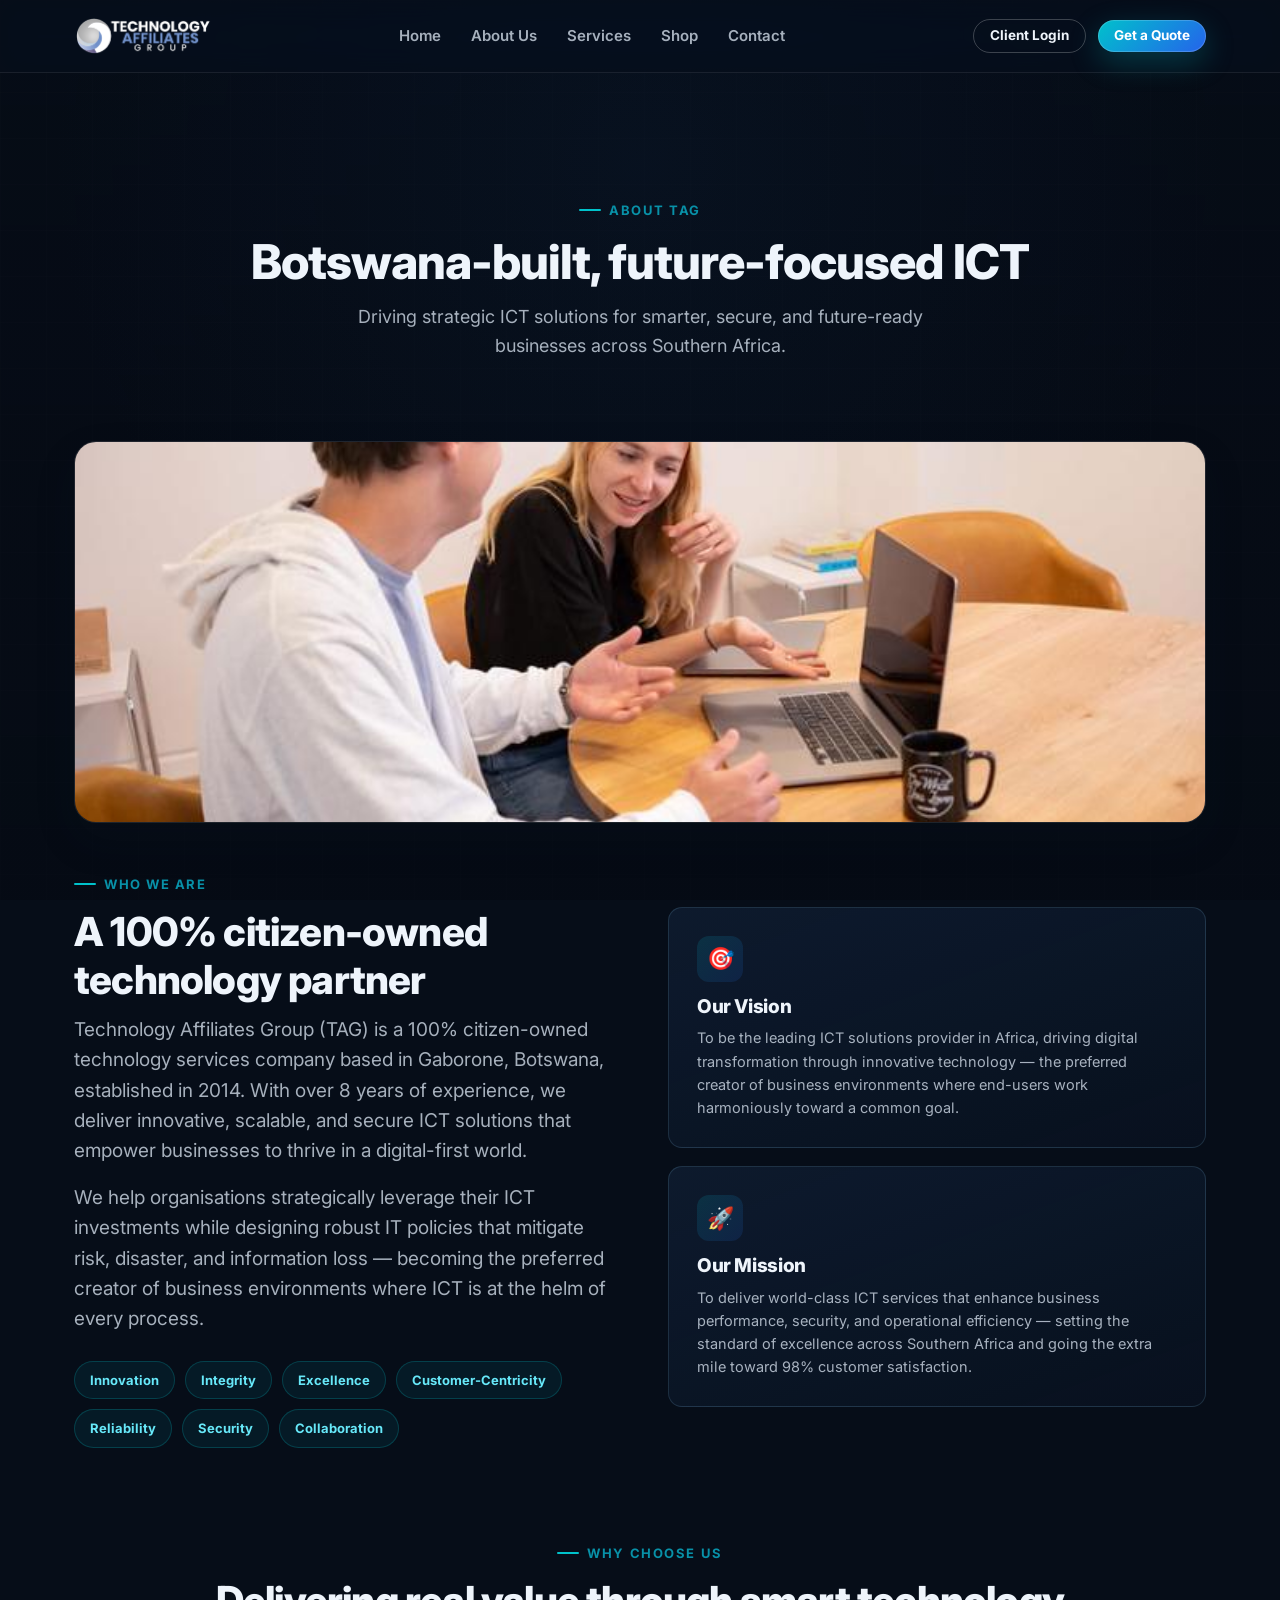
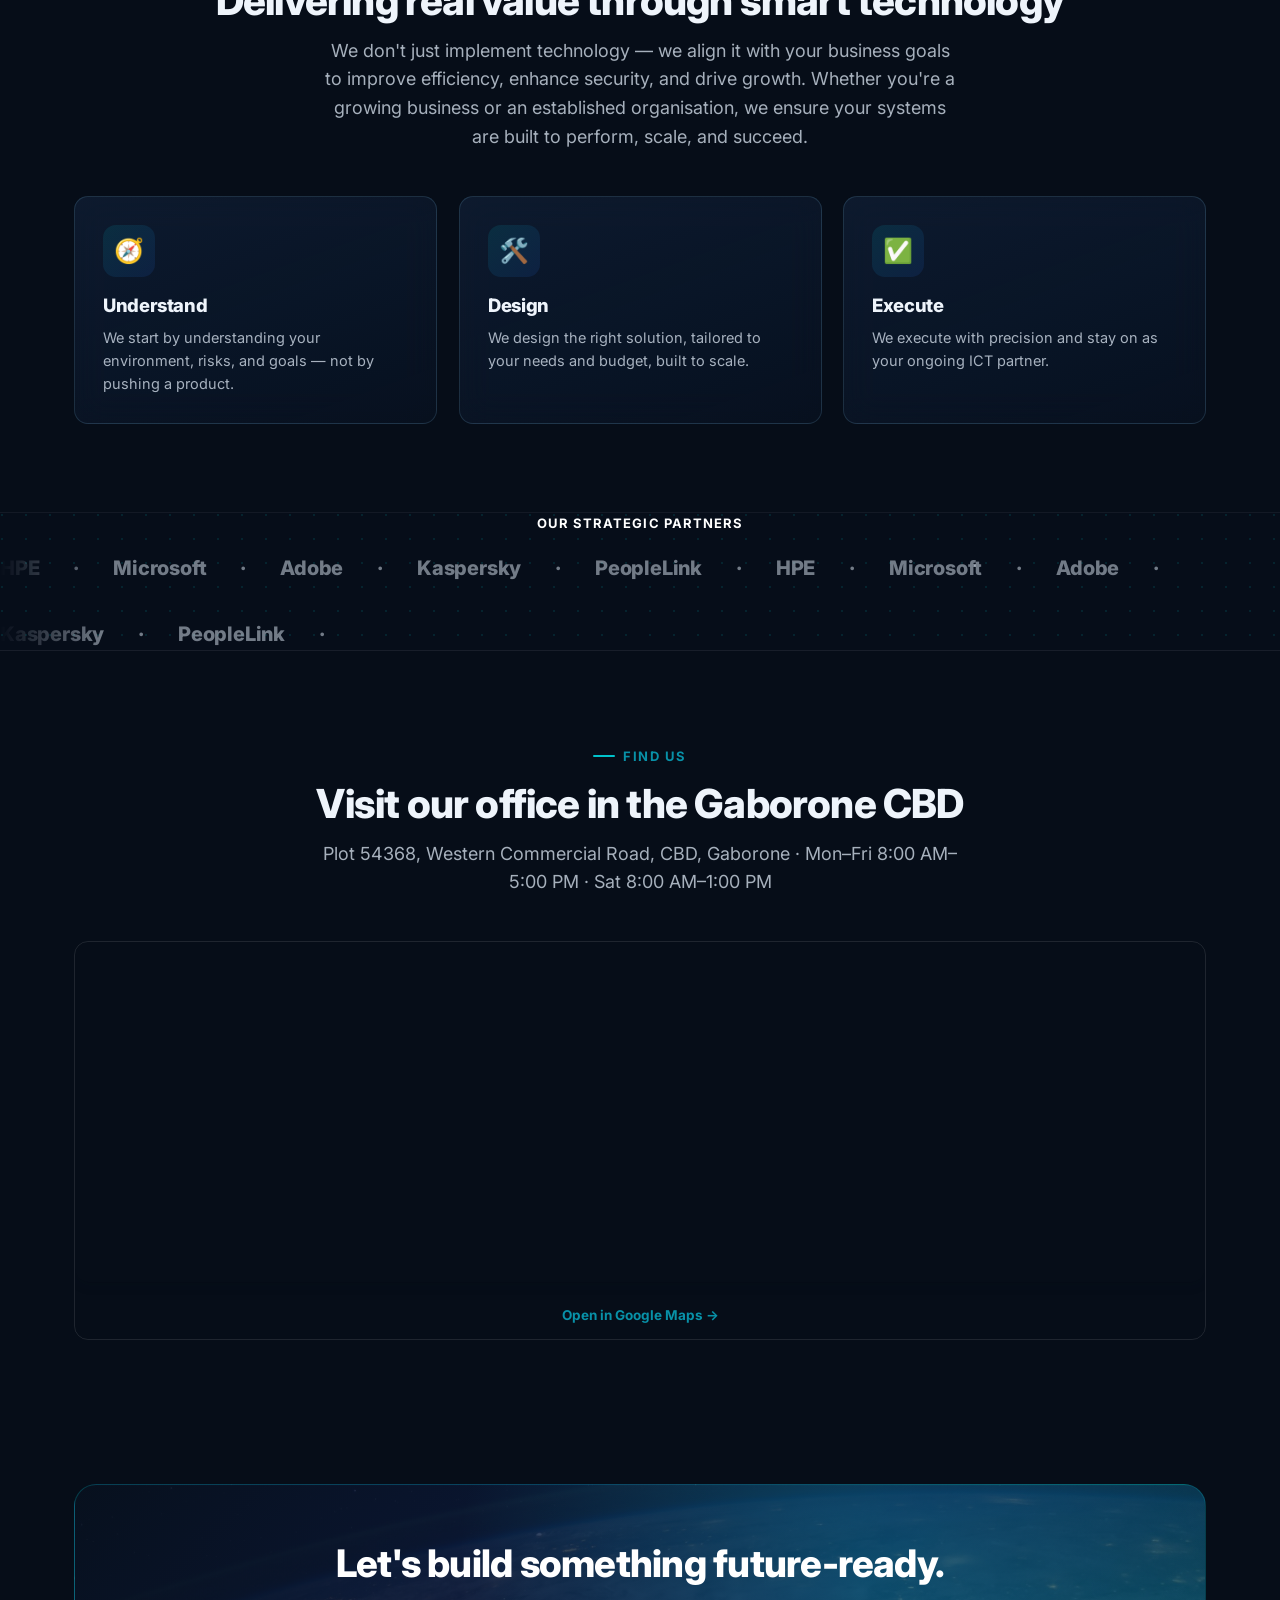
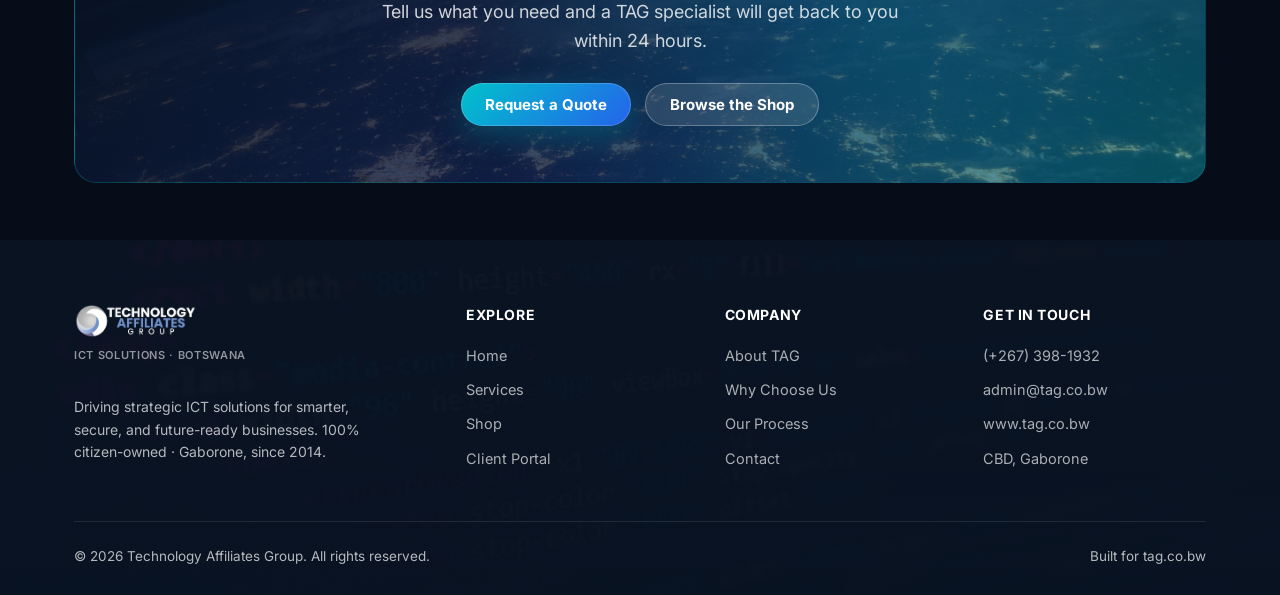
==== about.html @ c2d44479 "Restrict cart to signed-in clients; remove cart from public nav - Remove cart icon from index and ab" ====
<!DOCTYPE html>
<html lang="en">
<head>
  <meta charset="UTF-8" />
  <meta name="viewport" content="width=device-width, initial-scale=1.0" />
  <title>About Us — Technology Affiliates Group (TAG)</title>
  <meta name="description" content="Technology Affiliates Group (TAG) — a 100% citizen-owned ICT solutions company in Gaborone, Botswana, established in 2014. Our vision, mission, and values." />
  <link rel="icon" type="image/png" href="assets/favicon.png" />
  <link rel="preconnect" href="https://fonts.googleapis.com" />
  <link rel="preconnect" href="https://fonts.gstatic.com" crossorigin />
  <link href="https://fonts.googleapis.com/css2?family=Inter:wght@400;500;600;700;800;900&display=swap" rel="stylesheet" />
  <link rel="stylesheet" href="css/styles.css?v=10" />
</head>
<body>

  <div class="bg-loop" aria-hidden="true">
    <div class="bg-loop__slide s1"></div><div class="bg-loop__slide s2"></div>
    <div class="bg-loop__slide s3"></div><div class="bg-loop__slide s4"></div>
    <div class="bg-loop__veil"></div>
  </div>

  <!-- NAV -->
  <header class="nav" id="nav">
    <div class="container nav__inner">
      <a href="index.html" class="brand" aria-label="Technology Affiliates Group — home">
        <img class="brand__logo" src="assets/tag-logo-dark.png" alt="Technology Affiliates Group" />
      </a>
      <nav class="nav__links">
        <a href="index.html">Home</a>
        <a href="about.html">About Us</a>
        <a href="index.html#services">Services</a>
        <a href="shop.html">Shop</a>
        <a href="index.html#contact">Contact</a>
      </nav>
      <div class="nav__actions">
        <a href="login.html" class="btn btn-ghost btn-sm">Client Login</a>
        <a href="index.html#contact" class="btn btn-primary btn-sm">Get a Quote</a>
      </div>
      <button class="nav__toggle" id="navToggle" aria-label="Menu"><span></span><span></span><span></span></button>
    </div>
  </header>

  <!-- PAGE HEAD -->
  <section class="page-head">
    <div class="container" data-reveal>
      <span class="eyebrow" style="justify-content:center">About TAG</span>
      <h1>Botswana-built, future-focused ICT</h1>
      <p>Driving strategic ICT solutions for smarter, secure, and future-ready businesses across Southern Africa.</p>
    </div>
  </section>

  <div class="container">
    <figure class="about-figure" data-reveal><img src="assets/services/about.jpg" alt="The TAG team collaborating" loading="lazy" /></figure>
  </div>

  <!-- ABOUT -->
  <section class="section" style="padding-top:44px">
    <div class="container split">
      <div data-reveal>
        <span class="eyebrow">Who we are</span>
        <h2 class="section-title">A 100% citizen-owned technology partner</h2>
        <p class="about-lead">Technology Affiliates Group (TAG) is a 100% citizen-owned technology services company based in Gaborone, Botswana, established in 2014. With over 8 years of experience, we deliver innovative, scalable, and secure ICT solutions that empower businesses to thrive in a digital-first world.</p>
        <p class="about-lead" style="margin-top:16px">We help organisations strategically leverage their ICT investments while designing robust IT policies that mitigate risk, disaster, and information loss — becoming the preferred creator of business environments where ICT is at the helm of every process.</p>
        <div class="values">
          <span>Innovation</span><span>Integrity</span><span>Excellence</span><span>Customer-Centricity</span><span>Reliability</span><span>Security</span><span>Collaboration</span>
        </div>
      </div>
      <div class="vmv" data-reveal data-reveal-delay="120">
        <div class="card vmv__card" data-tilt>
          <div class="vmv__icon">🎯</div>
          <h3>Our Vision</h3>
          <p>To be the leading ICT solutions provider in Africa, driving digital transformation through innovative technology — the preferred creator of business environments where end-users work harmoniously toward a common goal.</p>
        </div>
        <div class="card vmv__card" data-tilt>
          <div class="vmv__icon">🚀</div>
          <h3>Our Mission</h3>
          <p>To deliver world-class ICT services that enhance business performance, security, and operational efficiency — setting the standard of excellence across Southern Africa and going the extra mile toward 98% customer satisfaction.</p>
        </div>
      </div>
    </div>
  </section>

  <!-- WHY -->
  <section class="section" style="padding-top:0">
    <div class="container center" data-reveal>
      <span class="eyebrow" style="justify-content:center">Why choose us</span>
      <h2 class="section-title">Delivering real value through smart technology</h2>
      <p class="section-lead">We don't just implement technology — we align it with your business goals to improve efficiency, enhance security, and drive growth. Whether you're a growing business or an established organisation, we ensure your systems are built to perform, scale, and succeed.</p>
    </div>
    <div class="container">
      <div class="grid grid--3" style="margin-top:44px">
        <div class="card service-card" data-tilt data-reveal><div class="service-card__icon">🧭</div><h3>Understand</h3><p>We start by understanding your environment, risks, and goals — not by pushing a product.</p></div>
        <div class="card service-card" data-tilt data-reveal data-reveal-delay="90"><div class="service-card__icon">🛠️</div><h3>Design</h3><p>We design the right solution, tailored to your needs and budget, built to scale.</p></div>
        <div class="card service-card" data-tilt data-reveal data-reveal-delay="180"><div class="service-card__icon">✅</div><h3>Execute</h3><p>We execute with precision and stay on as your ongoing ICT partner.</p></div>
      </div>
    </div>
  </section>

  <!-- PARTNERS -->
  <section class="trustbar">
    <div class="container" style="padding-bottom:18px"><p style="text-align:center;color:#fff">Our strategic partners</p></div>
    <div class="marquee">
      <ul class="marquee__track">
        <li>HPE</li><li>·</li><li>Microsoft</li><li>·</li><li>Adobe</li><li>·</li><li>Kaspersky</li><li>·</li><li>PeopleLink</li><li>·</li>
        <li>HPE</li><li>·</li><li>Microsoft</li><li>·</li><li>Adobe</li><li>·</li><li>Kaspersky</li><li>·</li><li>PeopleLink</li><li>·</li>
      </ul>
    </div>
  </section>

  <!-- LOCATION -->
  <section class="section" id="location">
    <div class="container center" data-reveal>
      <span class="eyebrow" style="justify-content:center">Find us</span>
      <h2 class="section-title">Visit our office in the Gaborone CBD</h2>
      <p class="section-lead">Plot 54368, Western Commercial Road, CBD, Gaborone · Mon–Fri 8:00 AM–5:00 PM · Sat 8:00 AM–1:00 PM</p>
    </div>
    <div class="container">
      <div class="map-wrap" data-reveal>
        <iframe class="map-embed" src="https://www.openstreetmap.org/export/embed.html?bbox=25.8996878%2C-24.6523954%2C25.9116878%2C-24.6443954&layer=mapnik&marker=-24.6483954%2C25.9056878" loading="lazy" title="TAG location map"></iframe>
        <div style="padding:12px 16px;text-align:center"><a href="https://maps.app.goo.gl/aerVuK5NGFTVQcWi7" target="_blank" rel="noopener" class="pill-link">Open in Google Maps →</a></div>
      </div>
    </div>
  </section>

  <!-- CTA -->
  <section class="section--tight">
    <div class="container">
      <div class="cta" data-reveal>
        <h2>Let's build something future-ready.</h2>
        <p>Tell us what you need and a TAG specialist will get back to you within 24 hours.</p>
        <div style="display:flex;gap:14px;justify-content:center;flex-wrap:wrap">
          <a href="index.html#contact" class="btn btn-primary">Request a Quote</a>
          <a href="shop.html" class="btn btn-light">Browse the Shop</a>
        </div>
      </div>
    </div>
  </section>

  <!-- FOOTER -->
  <footer class="footer">
    <div class="container">
      <div class="footer__grid">
        <div>
          <div class="brand brand--stack"><img class="brand__logo" src="assets/tag-logo-dark.png" alt="Technology Affiliates Group" /><small>ICT Solutions · Botswana</small></div>
          <p style="margin-top:16px">Driving strategic ICT solutions for smarter, secure, and future-ready businesses. 100% citizen-owned · Gaborone, since 2014.</p>
        </div>
        <div>
          <h5>Explore</h5>
          <a href="index.html">Home</a>
          <a href="index.html#services">Services</a>
          <a href="shop.html">Shop</a>
          <a href="login.html">Client Portal</a>
        </div>
        <div>
          <h5>Company</h5>
          <a href="about.html">About TAG</a>
          <a href="index.html#why">Why Choose Us</a>
          <a href="index.html#process">Our Process</a>
          <a href="index.html#contact">Contact</a>
        </div>
        <div>
          <h5>Get in touch</h5>
          <a href="tel:+2673981932">(+267) 398-1932</a>
          <a href="mailto:admin@tag.co.bw">admin@tag.co.bw</a>
          <a href="https://www.tag.co.bw" target="_blank" rel="noopener">www.tag.co.bw</a>
          <a href="index.html#contact">CBD, Gaborone</a>
        </div>
      </div>
      <div class="footer__bottom">
        <span>© <span id="year"></span> Technology Affiliates Group. All rights reserved.</span>
        <span>Built for tag.co.bw</span>
      </div>
    </div>
  </footer>

  <script src="js/db.js?v=10"></script>
  <script src="js/ui.js?v=10"></script>
  <script src="js/fx.js?v=10"></script>
  <script src="js/main.js?v=10"></script>
</body>
</html>
---- css/styles.css ----
/* ============================================================
   TAG System — Design System
   Technology Affiliates Group · Gaborone, Botswana
   ============================================================ */

/* ---------- Design tokens ---------- */
:root {
  --navy-900: #0a1628;
  --navy-800: #0f2038;
  --navy-700: #16304f;
  --navy-600: #1e3a5f;
  --blue-500: #2563eb;
  --blue-400: #3b82f6;
  --cyan-400: #22d3ee;
  --cyan-300: #67e8f9;
  --accent: #00c2cb;
  --accent-dark: #0891a8;

  --ink: #0f1b2d;
  --slate-700: #334155;
  --slate-500: #64748b;
  --slate-400: #94a3b8;
  --slate-300: #cbd5e1;
  --slate-200: #e2e8f0;
  --slate-100: #f1f5f9;
  --slate-50: #f8fafc;
  --white: #ffffff;

  --green: #16a34a;
  --green-bg: #dcfce7;
  --amber: #d97706;
  --amber-bg: #fef3c7;
  --red: #dc2626;
  --red-bg: #fee2e2;
  --purple: #7c3aed;
  --purple-bg: #ede9fe;

  --grad-hero: linear-gradient(135deg, #0a1628 0%, #16304f 55%, #0e7c8a 130%);
  --grad-accent: linear-gradient(135deg, #00c2cb 0%, #2563eb 100%);

  --shadow-sm: 0 1px 2px rgba(15, 27, 45, 0.06), 0 1px 3px rgba(15, 27, 45, 0.08);
  --shadow-md: 0 4px 12px rgba(15, 27, 45, 0.08), 0 2px 4px rgba(15, 27, 45, 0.05);
  --shadow-lg: 0 18px 40px rgba(15, 27, 45, 0.14);
  --shadow-glow: 0 10px 30px rgba(0, 194, 203, 0.25);

  --radius-sm: 8px;
  --radius: 14px;
  --radius-lg: 22px;

  --maxw: 1180px;
  --font: "Inter", -apple-system, BlinkMacSystemFont, "Segoe UI", Roboto, sans-serif;
}

/* ---------- Reset ---------- */
*, *::before, *::after { box-sizing: border-box; margin: 0; padding: 0; }
html { scroll-behavior: smooth; -webkit-text-size-adjust: 100%; }
body {
  font-family: var(--font);
  color: var(--ink);
  background: var(--white);
  line-height: 1.6;
  -webkit-font-smoothing: antialiased;
}
img { max-width: 100%; display: block; }
a { color: inherit; text-decoration: none; }
button { font-family: inherit; cursor: pointer; }
ul { list-style: none; }

.container { width: 100%; max-width: var(--maxw); margin: 0 auto; padding: 0 24px; }
.section { padding: 88px 0; }
.section--tight { padding: 56px 0; }

/* ---------- Typography ---------- */
h1, h2, h3, h4 { line-height: 1.18; font-weight: 800; letter-spacing: -0.02em; color: var(--ink); }
.eyebrow {
  display: inline-flex; align-items: center; gap: 8px;
  font-size: 13px; font-weight: 700; letter-spacing: 0.12em;
  text-transform: uppercase; color: var(--accent-dark);
}
.eyebrow::before { content: ""; width: 22px; height: 2px; background: var(--accent); border-radius: 2px; }
.section-title { font-size: clamp(28px, 4vw, 40px); margin: 14px 0 12px; }
.section-lead { font-size: 18px; color: var(--slate-500); max-width: 640px; }
.center { text-align: center; }
.center .section-lead { margin-left: auto; margin-right: auto; }

/* ---------- Buttons ---------- */
.btn {
  display: inline-flex; align-items: center; justify-content: center; gap: 9px;
  padding: 13px 24px; border: none; border-radius: 999px;
  font-size: 15px; font-weight: 700; line-height: 1;
  transition: transform .15s ease, box-shadow .15s ease, background .15s ease, color .15s ease;
  white-space: nowrap;
}
.btn:active { transform: translateY(1px); }
.btn-primary { background: var(--grad-accent); color: #fff; box-shadow: var(--shadow-glow); }
.btn-primary:hover { transform: translateY(-2px); box-shadow: 0 14px 34px rgba(0, 194, 203, 0.35); }
.btn-dark { background: var(--navy-800); color: #fff; }
.btn-dark:hover { background: var(--navy-700); transform: translateY(-2px); }
.btn-ghost { background: transparent; color: var(--ink); border: 1.5px solid var(--slate-300); }
.btn-ghost:hover { border-color: var(--accent); color: var(--accent-dark); }
.btn-light { background: rgba(255,255,255,.12); color: #fff; border: 1.5px solid rgba(255,255,255,.28); }
.btn-light:hover { background: rgba(255,255,255,.2); }
.btn-sm { padding: 9px 16px; font-size: 13.5px; }
.btn-block { width: 100%; }
.btn-danger { background: var(--red); color: #fff; }
.btn-danger:hover { background: #b91c1c; }

/* ---------- Badges ---------- */
.badge {
  display: inline-flex; align-items: center; gap: 6px;
  padding: 4px 11px; border-radius: 999px;
  font-size: 12px; font-weight: 700; letter-spacing: .01em;
}
.badge::before { content: ""; width: 7px; height: 7px; border-radius: 50%; background: currentColor; }
.badge--open      { background: var(--slate-100); color: var(--slate-700); }
.badge--in-progress, .badge--reviewing { background: var(--amber-bg); color: var(--amber); }
.badge--resolved, .badge--won, .badge--sent { background: var(--green-bg); color: var(--green); }
.badge--closed, .badge--lost { background: var(--slate-200); color: var(--slate-500); }
.badge--new       { background: #dbeafe; color: var(--blue-500); }
.badge--critical  { background: var(--red-bg); color: var(--red); }
.badge--high      { background: var(--amber-bg); color: var(--amber); }
.badge--medium    { background: #dbeafe; color: var(--blue-500); }
.badge--low       { background: var(--slate-100); color: var(--slate-500); }

/* ============================================================
   MARKETING SITE
   ============================================================ */

/* Top navigation */
.nav {
  position: sticky; top: 0; z-index: 50;
  background: rgba(255, 255, 255, 0.85);
  backdrop-filter: saturate(180%) blur(14px);
  border-bottom: 1px solid var(--slate-200);
}
.nav__inner { display: flex; align-items: center; justify-content: space-between; height: 72px; }
.brand { display: inline-flex; align-items: center; gap: 11px; font-weight: 800; font-size: 19px; letter-spacing: -0.02em; }
.brand__logo { height: 38px; width: auto; max-width: none; flex-shrink: 0; display: block; aspect-ratio: 2219 / 612; }
.brand--stack .brand__logo { height: 34px; }
.brand small { display: block; font-size: 11px; font-weight: 600; color: var(--slate-500); letter-spacing: .02em; }
.brand--stack { flex-direction: column; align-items: flex-start; gap: 9px; }
.brand--stack small { color: rgba(255,255,255,.55); font-size: 11px; letter-spacing: .06em; text-transform: uppercase; }
.nav__links { display: flex; align-items: center; gap: 30px; }
.nav__links a { font-size: 15px; font-weight: 600; color: var(--slate-700); transition: color .15s; }
.nav__links a:hover { color: var(--accent-dark); }
.nav__actions { display: flex; align-items: center; gap: 12px; }
.nav__toggle { display: none; background: none; border: none; padding: 8px; }
.nav__toggle span { display: block; width: 24px; height: 2.5px; background: var(--ink); border-radius: 2px; margin: 5px 0; transition: .2s; }

/* Hero */
.hero { position: relative; background: var(--grad-hero); color: #fff; overflow: hidden; }
.hero::after {
  content: ""; position: absolute; inset: 0;
  background: radial-gradient(circle at 80% 20%, rgba(0, 194, 203, 0.22), transparent 45%),
              radial-gradient(circle at 10% 90%, rgba(37, 99, 235, 0.2), transparent 40%);
  pointer-events: none;
}
.hero__inner { position: relative; z-index: 1; padding: 92px 0 104px; display: grid; grid-template-columns: 1.05fr 0.95fr; gap: 56px; align-items: center; }
.hero .eyebrow { color: var(--cyan-300); }
.hero .eyebrow::before { background: var(--cyan-300); }
.hero h1 { color: #fff; font-size: clamp(36px, 5.2vw, 58px); margin: 18px 0 20px; }
.hero h1 .grad { background: var(--grad-accent); -webkit-background-clip: text; background-clip: text; -webkit-text-fill-color: transparent; }
.hero p { font-size: 19px; color: rgba(255, 255, 255, 0.82); max-width: 540px; }
.hero__cta { display: flex; gap: 14px; margin-top: 32px; flex-wrap: wrap; }
.hero__stats { display: flex; gap: 34px; margin-top: 44px; }
.hero__stats .num { font-size: 30px; font-weight: 800; color: #fff; }
.hero__stats .lbl { font-size: 13.5px; color: rgba(255,255,255,.7); }

/* Hero visual card */
.hero__card {
  background: rgba(255, 255, 255, 0.07);
  border: 1px solid rgba(255, 255, 255, 0.14);
  border-radius: var(--radius-lg); padding: 26px;
  backdrop-filter: blur(8px); box-shadow: var(--shadow-lg);
}
.hero__card h4 { color: #fff; font-size: 15px; margin-bottom: 4px; }
.hero__card .sub { font-size: 13px; color: rgba(255,255,255,.6); margin-bottom: 18px; }
.mini-row {
  display: flex; align-items: center; gap: 13px;
  padding: 13px 15px; border-radius: var(--radius-sm);
  background: rgba(255,255,255,.06); margin-bottom: 11px;
}
.mini-row__icon { width: 38px; height: 38px; border-radius: 10px; background: var(--grad-accent); display: grid; place-items: center; font-size: 18px; flex-shrink: 0; }
.mini-row__txt { flex: 1; }
.mini-row__txt b { color: #fff; font-size: 14px; display: block; }
.mini-row__txt span { color: rgba(255,255,255,.6); font-size: 12.5px; }

/* Trust bar */
.trustbar { background: var(--slate-50); border-bottom: 1px solid var(--slate-200); }
.trustbar__inner { display: flex; align-items: center; justify-content: space-between; padding: 26px 0; gap: 24px; flex-wrap: wrap; }
.trustbar p { font-size: 13px; font-weight: 700; letter-spacing: .08em; text-transform: uppercase; color: var(--slate-400); }
.trustbar ul { display: flex; gap: 34px; flex-wrap: wrap; align-items: center; }
.trustbar li { font-size: 18px; font-weight: 800; color: var(--slate-400); letter-spacing: -.01em; }

/* Service grid */
.grid { display: grid; gap: 22px; }
.grid--3 { grid-template-columns: repeat(3, 1fr); }
.grid--4 { grid-template-columns: repeat(4, 1fr); }
.grid--2 { grid-template-columns: repeat(2, 1fr); }

.card {
  background: #fff; border: 1px solid var(--slate-200); border-radius: var(--radius);
  padding: 28px; transition: transform .18s ease, box-shadow .18s ease, border-color .18s;
}
.service-card:hover { transform: translateY(-5px); box-shadow: var(--shadow-lg); border-color: transparent; }
.service-card__icon {
  width: 52px; height: 52px; border-radius: 13px; display: grid; place-items: center;
  font-size: 24px; margin-bottom: 18px;
  background: linear-gradient(135deg, rgba(0,194,203,.12), rgba(37,99,235,.12)); color: var(--accent-dark);
}
.service-card h3 { font-size: 18.5px; margin-bottom: 9px; }
.service-card p { font-size: 14.5px; color: var(--slate-500); }

/* Process / steps */
.steps { display: grid; grid-template-columns: repeat(3, 1fr); gap: 24px; counter-reset: step; }
.step { position: relative; padding: 32px 26px; border-radius: var(--radius); background: var(--slate-50); border: 1px solid var(--slate-200); }
.step__num {
  counter-increment: step;
  width: 46px; height: 46px; border-radius: 50%; background: var(--grad-accent); color: #fff;
  display: grid; place-items: center; font-weight: 800; font-size: 18px; margin-bottom: 16px;
  box-shadow: var(--shadow-glow);
}
.step__num::before { content: counter(step); }
.step h3 { font-size: 18px; margin-bottom: 8px; }
.step p { font-size: 14.5px; color: var(--slate-500); }

/* Feature split */
.split { display: grid; grid-template-columns: 1fr 1fr; gap: 56px; align-items: center; }
.feature-list { margin-top: 26px; display: grid; gap: 16px; }
.feature-list li { display: flex; gap: 14px; align-items: flex-start; }
.feature-list .tick { width: 26px; height: 26px; border-radius: 50%; background: var(--green-bg); color: var(--green); display: grid; place-items: center; font-size: 14px; flex-shrink: 0; font-weight: 800; }
.feature-list b { display: block; font-size: 15.5px; }
.feature-list span { font-size: 14px; color: var(--slate-500); }
.panel-dark { background: var(--grad-hero); color: #fff; border-radius: var(--radius-lg); padding: 38px; box-shadow: var(--shadow-lg); }
.panel-dark h3 { color: #fff; }

/* CTA strip */
.cta {
  background: var(--grad-hero); border-radius: var(--radius-lg); padding: 56px;
  text-align: center; color: #fff; position: relative; overflow: hidden;
}
.cta::after { content:""; position:absolute; inset:0; background: radial-gradient(circle at 70% 30%, rgba(0,194,203,.25), transparent 50%); }
.cta > * { position: relative; z-index: 1; }
.cta h2 { color: #fff; font-size: clamp(26px, 3.6vw, 38px); }
.cta p { color: rgba(255,255,255,.8); font-size: 18px; margin: 12px auto 28px; max-width: 560px; }

/* Contact */
.contact-grid { display: grid; grid-template-columns: 0.9fr 1.1fr; gap: 44px; }
.contact-info li { display: flex; gap: 15px; margin-bottom: 22px; align-items: flex-start; }
.contact-info .ci-icon { width: 46px; height: 46px; border-radius: 12px; background: var(--slate-100); color: var(--accent-dark); display: grid; place-items: center; font-size: 20px; flex-shrink: 0; }
.contact-info b { display: block; font-size: 15px; }
.contact-info span { color: var(--slate-500); font-size: 14.5px; }

/* Forms */
.form-card { background: #fff; border: 1px solid var(--slate-200); border-radius: var(--radius); padding: 30px; box-shadow: var(--shadow-md); }
.field { margin-bottom: 18px; }
.field label { display: block; font-size: 13.5px; font-weight: 700; margin-bottom: 7px; color: var(--slate-700); }
.field input, .field select, .field textarea {
  width: 100%; padding: 12px 14px; border: 1.5px solid var(--slate-200); border-radius: var(--radius-sm);
  font-size: 15px; font-family: inherit; color: var(--ink); background: var(--white); transition: border-color .15s, box-shadow .15s;
}
.field textarea { min-height: 120px; resize: vertical; }
.field input:focus, .field select:focus, .field textarea:focus {
  outline: none; border-color: var(--accent); box-shadow: 0 0 0 3px rgba(0, 194, 203, 0.15);
}
.field-row { display: grid; grid-template-columns: 1fr 1fr; gap: 16px; }
.field .hint { font-size: 12.5px; color: var(--slate-400); margin-top: 5px; }
.field .err { font-size: 12.5px; color: var(--red); margin-top: 5px; display: none; }
.field.invalid input, .field.invalid select, .field.invalid textarea { border-color: var(--red); }
.field.invalid .err { display: block; }

/* Footer */
.footer { background: var(--navy-900); color: rgba(255,255,255,.7); padding: 64px 0 28px; }
.footer__grid { display: grid; grid-template-columns: 1.6fr 1fr 1fr 1fr; gap: 36px; padding-bottom: 40px; border-bottom: 1px solid rgba(255,255,255,.1); }
.footer h5 { color: #fff; font-size: 14px; letter-spacing: .04em; text-transform: uppercase; margin-bottom: 18px; }
.footer a { font-size: 14.5px; color: rgba(255,255,255,.66); display: block; margin-bottom: 11px; transition: color .15s; }
.footer a:hover { color: var(--cyan-300); }
.footer .brand { color: #fff; margin-bottom: 16px; }
.footer .brand small { color: rgba(255,255,255,.55); }
.footer p { font-size: 14px; max-width: 300px; }
.footer__bottom { display: flex; justify-content: space-between; align-items: center; padding-top: 24px; font-size: 13.5px; flex-wrap: wrap; gap: 12px; }

/* ============================================================
   APP SHELL (portal + admin)
   ============================================================ */
.app { display: grid; grid-template-columns: 264px 1fr; min-height: 100vh; }
.app body, body.app-body { background: var(--slate-50); }

.sidebar { background: var(--navy-900); color: #fff; padding: 26px 20px; display: flex; flex-direction: column; position: sticky; top: 0; height: 100vh; }
.sidebar .brand { color: #fff; margin-bottom: 30px; }
.sidebar .brand small { color: rgba(255,255,255,.5); }
.sidebar__nav { display: flex; flex-direction: column; gap: 5px; flex: 1; }
.sidebar__nav a {
  display: flex; align-items: center; gap: 12px; padding: 11px 14px; border-radius: 10px;
  font-size: 14.5px; font-weight: 600; color: rgba(255,255,255,.7); transition: background .15s, color .15s;
}
.sidebar__nav a .ic { width: 20px; text-align: center; font-size: 16px; }
.sidebar__nav a:hover { background: rgba(255,255,255,.07); color: #fff; }
.sidebar__nav a.active { background: var(--grad-accent); color: #fff; box-shadow: var(--shadow-glow); }
.sidebar__user { border-top: 1px solid rgba(255,255,255,.1); padding-top: 18px; margin-top: 18px; }
.sidebar__user .who { display: flex; align-items: center; gap: 11px; margin-bottom: 14px; }
.avatar { width: 40px; height: 40px; border-radius: 50%; background: var(--grad-accent); display: grid; place-items: center; font-weight: 800; color: #fff; font-size: 15px; flex-shrink: 0; }
.sidebar__user .nm { font-size: 14px; font-weight: 700; color: #fff; }
.sidebar__user .rl { font-size: 12px; color: rgba(255,255,255,.5); text-transform: capitalize; }

.main { padding: 0; min-width: 0; }
.topbar { background: #fff; border-bottom: 1px solid var(--slate-200); padding: 18px 36px; display: flex; align-items: center; justify-content: space-between; position: sticky; top: 0; z-index: 20; }
.topbar h1 { font-size: 22px; }
.topbar .sub { font-size: 13.5px; color: var(--slate-500); margin-top: 2px; }
.content { padding: 32px 36px 56px; }

/* Stat cards */
.stats { display: grid; grid-template-columns: repeat(4, 1fr); gap: 18px; margin-bottom: 28px; }
.stats--3 { grid-template-columns: repeat(3, 1fr); }
.stat { background: #fff; border: 1px solid var(--slate-200); border-radius: var(--radius); padding: 22px; box-shadow: var(--shadow-sm); }
.stat__top { display: flex; align-items: center; justify-content: space-between; margin-bottom: 12px; }
.stat__icon { width: 42px; height: 42px; border-radius: 11px; display: grid; place-items: center; font-size: 19px; }
.stat .num { font-size: 30px; font-weight: 800; letter-spacing: -.02em; }
.stat .lbl { font-size: 13.5px; color: var(--slate-500); font-weight: 600; }
.tone-blue { background: #dbeafe; color: var(--blue-500); }
.tone-cyan { background: rgba(0,194,203,.14); color: var(--accent-dark); }
.tone-green { background: var(--green-bg); color: var(--green); }
.tone-amber { background: var(--amber-bg); color: var(--amber); }
.tone-red { background: var(--red-bg); color: var(--red); }
.tone-purple { background: var(--purple-bg); color: var(--purple); }

/* Panels & tables */
.panel { background: #fff; border: 1px solid var(--slate-200); border-radius: var(--radius); box-shadow: var(--shadow-sm); overflow: hidden; }
.panel__head { padding: 18px 22px; border-bottom: 1px solid var(--slate-200); display: flex; align-items: center; justify-content: space-between; gap: 12px; flex-wrap: wrap; }
.panel__head h3 { font-size: 17px; }
.panel__body { padding: 22px; }
.panel + .panel { margin-top: 24px; }

.table { width: 100%; border-collapse: collapse; }
.table th { text-align: left; font-size: 12px; font-weight: 700; letter-spacing: .05em; text-transform: uppercase; color: var(--slate-400); padding: 13px 22px; border-bottom: 1px solid var(--slate-200); }
.table td { padding: 15px 22px; border-bottom: 1px solid var(--slate-100); font-size: 14.5px; vertical-align: middle; }
.table tr:last-child td { border-bottom: none; }
.table tbody tr { transition: background .12s; }
.table tbody tr:hover { background: var(--slate-50); }
.table .t-title { font-weight: 700; color: var(--ink); }
.table .t-sub { font-size: 13px; color: var(--slate-500); }
.row-link { cursor: pointer; }

.toolbar { display: flex; gap: 10px; align-items: center; flex-wrap: wrap; }
.toolbar input, .toolbar select { padding: 9px 13px; border: 1.5px solid var(--slate-200); border-radius: var(--radius-sm); font-size: 14px; font-family: inherit; }
.toolbar input:focus, .toolbar select:focus { outline: none; border-color: var(--accent); }
.search { min-width: 230px; }

.empty { text-align: center; padding: 54px 20px; color: var(--slate-400); }
.empty .ico { font-size: 40px; margin-bottom: 12px; }
.empty p { font-size: 15px; }

/* Auth pages */
.auth { min-height: 100vh; display: grid; grid-template-columns: 1fr 1fr; }
.auth__brandside { background: var(--grad-hero); color: #fff; padding: 56px; display: flex; flex-direction: column; justify-content: center; position: relative; overflow: hidden; }
.auth__brandside::after { content:""; position:absolute; inset:0; background: radial-gradient(circle at 80% 80%, rgba(0,194,203,.22), transparent 45%); }
.auth__brandside > * { position: relative; z-index: 1; }
.auth__brandside h2 { color: #fff; font-size: 34px; margin: 22px 0 14px; }
.auth__brandside p { color: rgba(255,255,255,.78); font-size: 17px; max-width: 420px; }
.auth__points { margin-top: 34px; display: grid; gap: 16px; }
.auth__points li { display: flex; gap: 12px; align-items: center; font-size: 15px; color: rgba(255,255,255,.85); }
.auth__points .tick { width: 26px; height: 26px; border-radius: 50%; background: rgba(255,255,255,.14); display: grid; place-items: center; flex-shrink: 0; }
.auth__formside { display: flex; align-items: center; justify-content: center; padding: 40px; }
.auth__form { width: 100%; max-width: 400px; }
.auth__form h1 { font-size: 28px; margin-bottom: 6px; }
.auth__form .lead { color: var(--slate-500); margin-bottom: 26px; }
.auth__switch { text-align: center; margin-top: 20px; font-size: 14.5px; color: var(--slate-500); }
.auth__switch a { color: var(--accent-dark); font-weight: 700; }
.demo-creds { background: var(--slate-50); border: 1px dashed var(--slate-300); border-radius: var(--radius-sm); padding: 14px 16px; font-size: 13px; color: var(--slate-500); margin-top: 22px; }
.demo-creds b { color: var(--slate-700); }
.demo-creds code { background: #fff; padding: 1px 6px; border-radius: 5px; border: 1px solid var(--slate-200); font-size: 12.5px; color: var(--ink); }

/* Detail view (ticket thread) */
.detail-grid { display: grid; grid-template-columns: 1fr 320px; gap: 24px; align-items: start; }
.thread { display: flex; flex-direction: column; gap: 16px; }
.msg { padding: 16px 18px; border-radius: var(--radius); border: 1px solid var(--slate-200); background: #fff; }
.msg--client { background: var(--slate-50); }
.msg--admin { background: rgba(0,194,203,.06); border-color: rgba(0,194,203,.25); }
.msg__head { display: flex; align-items: center; gap: 10px; margin-bottom: 8px; }
.msg__head .who { font-weight: 700; font-size: 14px; }
.msg__head .when { font-size: 12.5px; color: var(--slate-400); margin-left: auto; }
.msg p { font-size: 14.5px; color: var(--slate-700); white-space: pre-wrap; }
.meta-list li { display: flex; justify-content: space-between; padding: 11px 0; border-bottom: 1px solid var(--slate-100); font-size: 14px; }
.meta-list li:last-child { border: none; }
.meta-list .k { color: var(--slate-500); }
.meta-list .v { font-weight: 700; text-align: right; }

/* Toast */
.toast-wrap { position: fixed; bottom: 24px; right: 24px; z-index: 1000; display: flex; flex-direction: column; gap: 10px; }
.toast {
  background: var(--navy-900); color: #fff; padding: 14px 18px; border-radius: var(--radius-sm);
  box-shadow: var(--shadow-lg); font-size: 14.5px; font-weight: 600; display: flex; align-items: center; gap: 10px;
  animation: toastIn .25s ease; max-width: 340px;
}
.toast--success { background: #064e3b; }
.toast--error { background: #7f1d1d; }
.toast .ic { font-size: 17px; }
@keyframes toastIn { from { transform: translateY(14px); opacity: 0; } to { transform: translateY(0); opacity: 1; } }

/* Modal */
.modal-overlay { position: fixed; inset: 0; background: rgba(10,22,40,.55); backdrop-filter: blur(3px); z-index: 200; display: none; align-items: center; justify-content: center; padding: 24px; }
.modal-overlay.open { display: flex; }
.modal { background: #fff; border-radius: var(--radius-lg); width: 100%; max-width: 560px; max-height: 90vh; overflow-y: auto; box-shadow: var(--shadow-lg); animation: toastIn .2s ease; }
.modal__head { padding: 22px 26px; border-bottom: 1px solid var(--slate-200); display: flex; align-items: center; justify-content: space-between; }
.modal__head h3 { font-size: 19px; }
.modal__close { background: none; border: none; font-size: 24px; color: var(--slate-400); line-height: 1; }
.modal__close:hover { color: var(--ink); }
.modal__body { padding: 26px; }

.pill-link { font-size: 13.5px; font-weight: 700; color: var(--accent-dark); }
.flex { display: flex; }
.flex-between { display: flex; align-items: center; justify-content: space-between; }
.gap-10 { gap: 10px; } .gap-16 { gap: 16px; }
.mt-0 { margin-top: 0; } .mb-0 { margin-bottom: 0; }
.text-muted { color: var(--slate-500); }
.back-link { display: inline-flex; align-items: center; gap: 7px; font-size: 14px; font-weight: 600; color: var(--slate-500); margin-bottom: 16px; }
.back-link:hover { color: var(--accent-dark); }

/* ---------- Responsive ---------- */
@media (max-width: 980px) {
  .hero__inner, .split, .contact-grid { grid-template-columns: 1fr; gap: 40px; }
  .grid--4 { grid-template-columns: repeat(2, 1fr); }
  .grid--3, .steps { grid-template-columns: 1fr; }
  .stats, .stats--3 { grid-template-columns: repeat(2, 1fr); }
  .footer__grid { grid-template-columns: 1fr 1fr; }
  .detail-grid { grid-template-columns: 1fr; }
  .auth { grid-template-columns: 1fr; }
  .auth__brandside { display: none; }
  .app { grid-template-columns: 1fr; }
  .sidebar { position: fixed; top: 0; left: 0; width: 264px; z-index: 100; transform: translateX(-100%); transition: transform .25s ease; }
  .sidebar.open { transform: translateX(0); }
  .nav__links { display: none; }
  .nav__toggle { display: block; }
  .nav.open .nav__links { display: flex; position: absolute; top: 72px; left: 0; right: 0; flex-direction: column; background: #fff; padding: 20px 24px; gap: 16px; border-bottom: 1px solid var(--slate-200); box-shadow: var(--shadow-md); }
}
@media (max-width: 560px) {
  .grid--4, .grid--2, .stats, .stats--3, .field-row { grid-template-columns: 1fr; }
  .footer__grid { grid-template-columns: 1fr; }
  .section { padding: 60px 0; }
  .hero__stats { gap: 22px; }
  .cta, .panel-dark { padding: 32px 22px; }
  .content, .topbar { padding-left: 18px; padding-right: 18px; }
}

/* ============================================================
   TECH THEME LAYER  ·  photographic backgrounds, glassmorphism,
   circuit-grid textures, neon glow, animated aurora.
   Appended so it layers on top of the base design system.
   ============================================================ */

:root {
  /* reusable circuit-grid textures (SVG data-URIs) */
  --grid-dark: url("data:image/svg+xml,%3Csvg xmlns='http://www.w3.org/2000/svg' width='46' height='46'%3E%3Cpath d='M46 0H0v46' fill='none' stroke='%23ffffff' stroke-opacity='0.05' stroke-width='1'/%3E%3C/svg%3E");
  --grid-light: url("data:image/svg+xml,%3Csvg xmlns='http://www.w3.org/2000/svg' width='46' height='46'%3E%3Cpath d='M46 0H0v46' fill='none' stroke='%230a1628' stroke-opacity='0.05' stroke-width='1'/%3E%3C/svg%3E");
  --dots-cyan: url("data:image/svg+xml,%3Csvg xmlns='http://www.w3.org/2000/svg' width='24' height='24'%3E%3Ccircle cx='2' cy='2' r='1' fill='%2300c2cb' fill-opacity='0.16'/%3E%3C/svg%3E");
}

/* ---------- HERO: circuit-board photo + deep overlay + aurora ---------- */
.hero {
  background:
    linear-gradient(115deg, rgba(8,18,33,0.95) 0%, rgba(15,32,79,0.84) 48%, rgba(8,120,138,0.55) 100%),
    var(--grid-dark),
    url("../assets/hero-circuit.jpg");
  background-size: cover, 46px 46px, cover;
  background-position: center, top left, center;
  background-repeat: no-repeat, repeat, no-repeat;
}
/* animated aurora glow that drifts behind the hero content */
.hero::before {
  content: ""; position: absolute; inset: -20%; z-index: 0; pointer-events: none;
  background:
    radial-gradient(38% 50% at 22% 30%, rgba(0,194,203,0.30), transparent 60%),
    radial-gradient(34% 46% at 82% 72%, rgba(37,99,235,0.28), transparent 60%);
  filter: blur(8px);
  animation: aurora 16s ease-in-out infinite alternate;
}
@keyframes aurora {
  0%   { transform: translate3d(-3%, -2%, 0) scale(1); }
  50%  { transform: translate3d(4%, 3%, 0) scale(1.08); }
  100% { transform: translate3d(-2%, 4%, 0) scale(1.04); }
}
@media (prefers-reduced-motion: reduce) { .hero::before { animation: none; } }

/* Glassmorphism upgrade for the hero dashboard card */
.hero__card {
  background: linear-gradient(160deg, rgba(255,255,255,0.14), rgba(255,255,255,0.05));
  border: 1px solid rgba(255,255,255,0.22);
  backdrop-filter: blur(16px) saturate(150%);
  box-shadow: 0 24px 60px rgba(0,0,0,0.35), inset 0 1px 0 rgba(255,255,255,0.18);
}
.hero__card .mini-row {
  background: rgba(255,255,255,0.08);
  border: 1px solid rgba(255,255,255,0.08);
  transition: transform .2s ease, background .2s ease;
}
.hero__card .mini-row:hover { transform: translateX(4px); background: rgba(255,255,255,0.13); }
.mini-row__icon { box-shadow: 0 6px 18px rgba(0,194,203,0.4); }

/* ---------- Trust bar: faint dotted tech texture ---------- */
.trustbar { background-color: var(--slate-50); background-image: var(--dots-cyan); }
.trustbar li { transition: color .2s ease, transform .2s ease; }
.trustbar li:hover { color: var(--accent-dark); transform: translateY(-2px); }

/* ---------- Light sections get a subtle circuit grid ---------- */
#why, #contact { background-image: var(--grid-light); background-color: var(--slate-50); }

/* ---------- Service cards: glass sheen + neon top edge on hover ---------- */
.service-card { position: relative; overflow: hidden; background: rgba(255,255,255,0.9); backdrop-filter: blur(4px); }
.service-card::before {
  content: ""; position: absolute; top: 0; left: 0; right: 0; height: 3px;
  background: var(--grad-accent); transform: scaleX(0); transform-origin: left; transition: transform .3s ease;
}
.service-card:hover::before { transform: scaleX(1); }
.service-card:hover .service-card__icon {
  background: var(--grad-accent); color: #fff; box-shadow: 0 10px 26px rgba(0,194,203,0.45); transform: translateY(-2px);
}
.service-card__icon { transition: all .25s ease; }

/* ---------- Why-TAG dark panel: glowing circuit traces photo ---------- */
.panel-dark {
  background:
    linear-gradient(150deg, rgba(8,18,33,0.92) 0%, rgba(22,48,79,0.86) 100%),
    url("../assets/abstract-tech.jpg");
  background-size: cover; background-position: center;
  border: 1px solid rgba(0,194,203,0.22);
}

/* ---------- Process steps: glassy with neon number glow ---------- */
.step { background: linear-gradient(160deg, #fff, var(--slate-50)); transition: transform .2s ease, box-shadow .2s ease, border-color .2s; }
.step:hover { transform: translateY(-5px); box-shadow: var(--shadow-lg); border-color: rgba(0,194,203,0.35); }
.step__num { box-shadow: 0 8px 22px rgba(0,194,203,0.5); }

/* ---------- CTA strip: earth-at-night photo ---------- */
.cta {
  background:
    linear-gradient(135deg, rgba(8,18,33,0.90) 0%, rgba(15,32,79,0.80) 60%, rgba(8,120,138,0.6) 100%),
    url("../assets/network-blue.jpg");
  background-size: cover; background-position: center;
  border: 1px solid rgba(0,194,203,0.25);
}

/* ---------- Contact form: glass card ---------- */
.form-card {
  background: rgba(255,255,255,0.86);
  backdrop-filter: blur(8px);
  border: 1px solid rgba(255,255,255,0.7);
  box-shadow: 0 18px 50px rgba(15,27,45,0.12);
}
.contact-info .ci-icon { transition: all .2s ease; }
.contact-info li:hover .ci-icon { background: var(--grad-accent); color: #fff; box-shadow: var(--shadow-glow); }

/* ---------- Footer: code-on-screen photo, very dim ---------- */
.footer {
  position: relative;
  background:
    linear-gradient(180deg, rgba(8,18,33,0.96) 0%, rgba(8,18,33,0.99) 100%),
    url("../assets/code-dark.jpg");
  background-size: cover; background-position: center;
}

/* Primary buttons: stronger neon presence */
.btn-primary { position: relative; }
.btn-primary::after {
  content: ""; position: absolute; inset: 0; border-radius: inherit;
  box-shadow: 0 0 0 1px rgba(255,255,255,0.18) inset; pointer-events: none;
}

/* ============================================================
   APP SHELL THEME (portal + admin)
   ============================================================ */
body.app-body { background-color: var(--slate-50); background-image: var(--grid-light); }

/* Sidebar: dark server-room texture under the navy */
.sidebar {
  background:
    linear-gradient(185deg, rgba(8,18,33,0.93) 0%, rgba(8,18,33,0.99) 60%),
    var(--grid-dark),
    url("../assets/datacenter.jpg");
  background-size: cover, 46px 46px, cover;
  background-position: top center, top left, top center;
  background-repeat: no-repeat, repeat, no-repeat;
  border-right: 1px solid rgba(0,194,203,0.18);
}
.sidebar__nav a.active { box-shadow: 0 8px 24px rgba(0,194,203,0.45); }

/* Topbar: frosted glass */
.topbar {
  background: rgba(255,255,255,0.82);
  backdrop-filter: saturate(180%) blur(14px);
}

/* Stat cards: glass + animated top accent + lift */
.stat {
  position: relative; overflow: hidden;
  background: linear-gradient(160deg, rgba(255,255,255,0.96), rgba(255,255,255,0.86));
  backdrop-filter: blur(6px);
  transition: transform .2s ease, box-shadow .2s ease, border-color .2s ease;
}
.stat::before {
  content: ""; position: absolute; top: 0; left: 0; right: 0; height: 3px;
  background: var(--grad-accent); opacity: 0; transition: opacity .25s ease;
}
.stat:hover { transform: translateY(-4px); box-shadow: var(--shadow-lg); border-color: rgba(0,194,203,0.35); }
.stat:hover::before { opacity: 1; }
.stat:hover .stat__icon { transform: scale(1.06); }
.stat__icon { transition: transform .2s ease; }

/* Panels: subtle elevation + cyan hairline on hover */
.panel { transition: box-shadow .2s ease, border-color .2s ease; }
.panel:hover { box-shadow: var(--shadow-md); }
.table tbody tr.row-link:hover { background: rgba(0,194,203,0.06); }

/* Auth brand side: glowing server-room photo */
.auth__brandside {
  background:
    linear-gradient(160deg, rgba(8,18,33,0.93) 0%, rgba(15,32,79,0.86) 55%, rgba(8,120,138,0.6) 100%),
    var(--grid-dark),
    url("../assets/datacenter.jpg");
  background-size: cover, 46px 46px, cover;
  background-position: center, top left, center;
  background-repeat: no-repeat, repeat, no-repeat;
}
.auth__points li { transition: transform .2s ease; }
.auth__points li:hover { transform: translateX(5px); }
.auth__points .tick { box-shadow: 0 4px 14px rgba(0,194,203,0.35); }

/* Modal: glass */
.modal { background: rgba(255,255,255,0.97); backdrop-filter: blur(10px); border: 1px solid rgba(255,255,255,0.6); }


/* Focus glow on inputs */
.field input:focus, .field select:focus, .field textarea:focus,
.toolbar input:focus, .toolbar select:focus { box-shadow: 0 0 0 3px rgba(0,194,203,0.18); }

/* ============================================================
   IMMERSIVE DARK  ·  no white anywhere — every surface is dark
   glass floating over fixed tech imagery, with light text.
   ============================================================ */

:root {
  --ink-on-dark: #eef4fb;
  --soft-on-dark: rgba(223, 233, 245, 0.74);
  --faint-on-dark: rgba(223, 233, 245, 0.52);
  --glass: linear-gradient(160deg, rgba(17, 32, 54, 0.72), rgba(9, 18, 33, 0.66));
  --glass-strong: linear-gradient(160deg, rgba(17, 32, 54, 0.86), rgba(9, 18, 33, 0.82));
  --glass-border: 1px solid rgba(120, 180, 215, 0.18);
}

html { background: #060d18; }

/* Page canvas: fixed circuit-trace photo behind marketing + login */
body {
  color: var(--ink-on-dark);
  background:
    linear-gradient(180deg, rgba(6, 12, 22, 0.90), rgba(6, 12, 22, 0.95)),
    var(--grid-dark),
    url("../assets/abstract-tech.jpg");
  background-attachment: fixed, fixed, fixed;
  background-size: cover, 46px 46px, cover;
  background-position: center, top left, center;
  background-repeat: no-repeat, repeat, no-repeat;
}

/* Dashboards: fixed earth-from-space photo (dark, calm under glass) */
body.app-body {
  background:
    linear-gradient(180deg, rgba(6, 12, 22, 0.93), rgba(6, 12, 22, 0.96)),
    var(--grid-dark),
    url("../assets/network-blue.jpg");
  background-attachment: fixed, fixed, fixed;
  background-size: cover, 46px 46px, cover;
  background-position: center, top left, center;
  background-repeat: no-repeat, repeat, no-repeat;
}

/* Sections lose their solid fills so the photo shows through */
.section, .section--tight { background: transparent !important; }
#why, #contact { background-color: transparent !important; background-image: none !important; }
.main, .app { background: transparent !important; }

/* Light text across the board */
h1, h2, h3, h4 { color: var(--ink-on-dark); }
.section-lead, .hero p, p.section-lead { color: var(--soft-on-dark); }
.service-card p, .step p, .feature-list span, .topbar .sub,
.auth__form .lead, .auth__switch, .back-link, .text-muted { color: var(--soft-on-dark); }
.feature-list b, .contact-info b, .table .t-title, .meta-list .v,
.msg__head .who, .stat .num { color: var(--ink-on-dark); }
.contact-info span { color: var(--soft-on-dark); }

/* ---- Universal dark-glass surfaces ---- */
.card, .panel, .stat, .form-card, .service-card, .step, .modal {
  background: var(--glass) !important;
  border: var(--glass-border);
  backdrop-filter: blur(16px) saturate(140%);
  -webkit-backdrop-filter: blur(16px) saturate(140%);
}
.panel__head { border-bottom-color: rgba(255, 255, 255, 0.10); }
.panel__body { color: var(--soft-on-dark); }

/* Navbar (marketing) → dark glass */
.nav { background: rgba(7, 14, 26, 0.72) !important; border-bottom-color: rgba(255, 255, 255, 0.08); }
.nav__links a { color: var(--soft-on-dark); }
.nav__links a:hover { color: var(--cyan-300); }
.nav__toggle span { background: var(--ink-on-dark); }
.nav.open .nav__links { background: rgba(9, 18, 33, 0.96) !important; border-bottom-color: rgba(255,255,255,0.08); backdrop-filter: blur(14px); }

/* Topbar (app) → dark glass */
.topbar {
  background: rgba(9, 18, 33, 0.68) !important;
  border-bottom-color: rgba(255, 255, 255, 0.08);
  backdrop-filter: saturate(180%) blur(16px);
}

/* Trust bar → thin dark strip */
.trustbar { background: rgba(8, 15, 27, 0.45) !important; background-image: var(--dots-cyan) !important; border-bottom-color: rgba(255, 255, 255, 0.07); border-top: 1px solid rgba(255,255,255,0.05); }
.trustbar p { color: var(--faint-on-dark); }
.trustbar li { color: rgba(223, 233, 245, 0.5); }

/* Service / step icons stay glowy on glass */
.service-card { background: var(--glass) !important; }
.step { background: var(--glass) !important; }

/* Tables → dark, glowing rows */
.table th { color: var(--faint-on-dark); border-bottom-color: rgba(255, 255, 255, 0.10); }
.table td { color: var(--soft-on-dark); border-bottom-color: rgba(255, 255, 255, 0.06); }
.table tbody tr:hover, .table tbody tr.row-link:hover { background: rgba(0, 194, 203, 0.10); }

/* Forms → dark glass inputs */
.field label { color: var(--soft-on-dark); }
.field input, .field select, .field textarea,
.toolbar input, .toolbar select {
  background: rgba(6, 13, 24, 0.6); color: var(--ink-on-dark);
  border-color: rgba(255, 255, 255, 0.14);
}
.field input::placeholder, .field textarea::placeholder, .toolbar input::placeholder { color: rgba(223, 233, 245, 0.38); }
/* keep native dropdown options legible (they render on a white popup) */
.field select option, .toolbar select option { color: #0f1b2d; background: #fff; }

/* Buttons for dark bg */
.btn-ghost { color: var(--ink-on-dark); border-color: rgba(255, 255, 255, 0.22); }
.btn-ghost:hover { color: #fff; border-color: var(--accent); background: rgba(0, 194, 203, 0.12); }

/* Meta list */
.meta-list li { border-bottom-color: rgba(255, 255, 255, 0.08); }
.meta-list .k { color: var(--faint-on-dark); }

/* Ticket thread messages → dark glass */
.msg { background: rgba(16, 30, 52, 0.58); border-color: rgba(255, 255, 255, 0.10); }
.msg--client { background: rgba(16, 30, 52, 0.45); }
.msg--admin { background: rgba(0, 194, 203, 0.10); border-color: rgba(0, 194, 203, 0.32); }
.msg p { color: var(--soft-on-dark); }

/* Contact icons */
.contact-info .ci-icon { background: rgba(255, 255, 255, 0.07); color: var(--cyan-300); }

/* Modal → dark glass */
.modal { background: var(--glass-strong) !important; border: var(--glass-border); }
.modal__head { border-bottom-color: rgba(255, 255, 255, 0.10); }
.modal__close { color: var(--faint-on-dark); }
.modal__close:hover { color: var(--ink-on-dark); }

/* Demo-credentials chip */
.demo-creds { background: rgba(6, 13, 24, 0.5) !important; border-color: rgba(255, 255, 255, 0.18); color: var(--soft-on-dark); }
.demo-creds b { color: var(--ink-on-dark); }
.demo-creds code { background: rgba(0, 0, 0, 0.35); color: #9fe9ff; border-color: rgba(255, 255, 255, 0.16); }

/* Auth form side sits over the page photo (transparent) */
.auth__formside { background: transparent; }

/* Empty states */
.empty { color: var(--faint-on-dark); }
.empty h3 { color: var(--soft-on-dark); }

/* Mobile: fixed backgrounds can stutter — switch to scroll */
@media (max-width: 980px) {
  body, body.app-body { background-attachment: scroll, scroll, scroll; }
}

/* ============================================================
   AUTH — centered login / register card
   ============================================================ */
body.auth-page {
  min-height: 100vh;
  display: grid;
  place-items: center;
  padding: 28px 18px;
  background:
    radial-gradient(circle at 50% 32%, rgba(33, 74, 116, 0.55), transparent 55%),
    linear-gradient(180deg, #0d1f36 0%, #0a1422 60%, #060d18 100%),
    var(--grid-dark),
    url("../assets/abstract-tech.jpg");
  background-attachment: fixed, fixed, fixed, fixed;
  background-size: cover, cover, 46px 46px, cover;
  background-position: center;
  background-repeat: no-repeat, no-repeat, repeat, no-repeat;
}

.auth-wrap { width: 100%; max-width: 412px; }

.auth-card {
  background: linear-gradient(165deg, rgba(52, 82, 116, 0.55), rgba(20, 36, 58, 0.62));
  border: 1px solid rgba(255, 255, 255, 0.16);
  border-radius: 18px;
  padding: 38px 34px 30px;
  box-shadow: 0 30px 70px rgba(0, 0, 0, 0.5), inset 0 1px 0 rgba(255, 255, 255, 0.08);
  backdrop-filter: blur(18px) saturate(140%);
  -webkit-backdrop-filter: blur(18px) saturate(140%);
}

.auth-logo { display: flex; justify-content: center; margin-bottom: 18px; }
.auth-logo .brand__logo { height: 30px; }

.auth-title {
  text-align: center; color: #fff;
  font-size: 17px; font-weight: 600; letter-spacing: 0.18em; text-transform: uppercase;
  margin-bottom: 26px;
}

/* white inputs with trailing icon — overrides the global dark-glass inputs */
.auth-card .field { margin-bottom: 18px; }
.auth-card .input-wrap { position: relative; }
.auth-card .field input {
  width: 100%;
  height: 52px;
  padding: 0 48px 0 18px;
  background: #fff;
  color: #243447;
  border: 1.5px solid transparent;
  border-radius: 7px;
  font-size: 15px; font-family: inherit;
  box-shadow: 0 6px 16px rgba(0, 0, 0, 0.18);
  transition: border-color .15s, box-shadow .15s;
}
.auth-card .field input::placeholder { color: #9aa7b4; }
.auth-card .field input:focus {
  outline: none; border-color: #33b5e5;
  box-shadow: 0 0 0 4px rgba(51, 181, 229, 0.22);
}
.auth-card .in-ic {
  position: absolute; right: 16px; top: 50%; transform: translateY(-50%);
  width: 20px; height: 20px; color: #9aa7b4; pointer-events: none;
  fill: none; stroke: currentColor; stroke-width: 1.7; stroke-linecap: round; stroke-linejoin: round;
}
.auth-card .field.invalid input { border-color: #ef4444; box-shadow: 0 0 0 4px rgba(239, 68, 68, 0.18); }
.auth-card .field.invalid .in-ic { color: #ef4444; }
.auth-card .field .err { display: none; font-size: 12.5px; color: #ffb4b4; margin: 7px 2px 0; }
.auth-card .field.invalid .err { display: block; }

/* remember me */
.remember { display: flex; align-items: center; gap: 9px; margin: 2px 2px 22px; cursor: pointer; }
.remember input { width: 16px; height: 16px; accent-color: #33b5e5; cursor: pointer; }
.remember span { font-size: 13.5px; color: rgba(223, 233, 245, 0.82); }

/* bright blue button */
.auth-btn {
  width: 100%; height: 50px; border: none; border-radius: 7px;
  background: linear-gradient(180deg, #41c4f2, #2aa6e0);
  color: #fff; font-size: 15px; font-weight: 700; letter-spacing: 0.12em; text-transform: uppercase;
  cursor: pointer; box-shadow: 0 12px 26px rgba(42, 166, 224, 0.4);
  transition: transform .15s, box-shadow .15s, filter .15s;
}
.auth-btn:hover { transform: translateY(-2px); box-shadow: 0 16px 32px rgba(42, 166, 224, 0.5); filter: brightness(1.04); }
.auth-btn:active { transform: translateY(0); }

.auth-forgot {
  display: block; text-align: center; margin-top: 18px;
  font-size: 13px; font-weight: 600; color: rgba(223, 233, 245, 0.78);
}
.auth-forgot:hover { color: var(--cyan-300); }

.auth-switch { text-align: center; margin-top: 22px; font-size: 14px; color: var(--soft-on-dark); }
.auth-switch a { color: var(--cyan-300); font-weight: 700; }

.auth-back { display: block; text-align: center; margin-top: 20px; font-size: 13.5px; color: rgba(223, 233, 245, 0.5); }
.auth-back:hover { color: var(--soft-on-dark); }

/* ============================================================
   LOOPING TECH BACKGROUND  ·  fixed full-screen crossfade
   slideshow behind every page, under a dark legibility veil.
   ============================================================ */

/* let the loop show through: pages no longer paint their own photo */
html { background: #060d18; }
body, body.app-body, body.auth-page {
  background-image: none !important;
  background-color: transparent !important;
}

.bg-loop, .bg-loop__slide, .bg-loop__veil { position: fixed; inset: 0; }
.bg-loop { z-index: -1; overflow: hidden; pointer-events: none; }

.bg-loop__slide {
  background-size: cover;
  background-position: center;
  opacity: 0;
  animation: bgLoop 36s infinite;
  will-change: opacity, transform;
}
/* 4 slides, each offset by a quarter of the 36s cycle */
.bg-loop__slide.s1 { background-image: url("../assets/pic_loop2.jpeg"); animation-delay: 0s; }
.bg-loop__slide.s2 { background-image: url("../assets/chip_pic.jpeg");  animation-delay: 9s; }
.bg-loop__slide.s3 { background-image: url("../assets/pic_loop.jpeg");  animation-delay: 18s; }
.bg-loop__slide.s4 { background-image: url("../assets/datacenter.jpg"); animation-delay: 27s; }

@keyframes bgLoop {
  0%   { opacity: 0; transform: scale(1.04); }
  3%   { opacity: 1; }
  22%  { opacity: 1; }
  27%  { opacity: 0; transform: scale(1.11); }
  100% { opacity: 0; transform: scale(1.04); }
}

/* dark veil + subtle vignette + grid so text/glass stays readable */
.bg-loop__veil {
  background:
    radial-gradient(circle at 50% 18%, rgba(12, 34, 60, 0.25), transparent 60%),
    linear-gradient(180deg, rgba(6, 12, 22, 0.74), rgba(6, 11, 20, 0.86)),
    var(--grid-dark);
  background-size: cover, cover, 46px 46px;
}

@media (prefers-reduced-motion: reduce) {
  .bg-loop__slide { animation: none; transform: none; }
  .bg-loop__slide.s1 { opacity: 1; }
}

/* Padlock doubles as a show/hide-password toggle (same icon).
   Cyan while the password is hidden; goes grey once it's revealed. */
.auth-card .in-ic--toggle {
  pointer-events: auto; cursor: pointer; transition: color .15s;
  color: #33b5e5;                                   /* cyan = password hidden */
  outline: none; -webkit-tap-highlight-color: transparent;
}
.auth-card .in-ic--toggle:focus, .auth-card .in-ic--toggle:focus-visible { outline: none; } /* no black box */
.auth-card .in-ic--toggle:hover { color: #5fc7f0; }
.auth-card .in-ic--toggle.revealed { color: #9aa7b4; } /* grey = password shown (tint off) */

/* Password strength meter */
.pw-meter { margin-top: 10px; }
.pw-meter__track { height: 6px; border-radius: 999px; background: rgba(255, 255, 255, 0.14); overflow: hidden; }
.pw-meter__fill { height: 100%; width: 0; border-radius: 999px; background: transparent; transition: width .25s ease, background .25s ease; }
.pw-meter__label { margin-top: 7px; font-size: 12px; color: var(--soft-on-dark); }
.pw-meter[data-score="1"] .pw-meter__fill { width: 25%;  background: #ef4444; }
.pw-meter[data-score="2"] .pw-meter__fill { width: 50%;  background: #f59e0b; }
.pw-meter[data-score="3"] .pw-meter__fill { width: 75%;  background: #eab308; }
.pw-meter[data-score="4"] .pw-meter__fill { width: 100%; background: #22c55e; }
.pw-meter[data-score="1"] .pw-meter__label { color: #fca5a5; }
.pw-meter[data-score="2"] .pw-meter__label { color: #fcd9a5; }
.pw-meter[data-score="3"] .pw-meter__label { color: #f3e08a; }
.pw-meter[data-score="4"] .pw-meter__label { color: #86efac; }

/* ============================================================
   TABLETS & PHONES  ·  ≤ 768px  (dashboards: tables, drawer)
   ============================================================ */
@media (max-width: 768px) {
  /* Wide tables scroll horizontally inside their panel instead of
     being clipped/cut off. Overrides the panel's overflow:hidden. */
  .panel { overflow-x: auto; -webkit-overflow-scrolling: touch; }
  .table { min-width: 600px; }

  /* Off-canvas sidebar gets a dimming backdrop when open */
  .sidebar.open::after {
    content: ""; position: fixed; inset: 0;
    background: rgba(4, 9, 18, 0.55); z-index: -1;
  }
}

/* ============================================================
   SMALL PHONES  ·  ≤ 475px
   ============================================================ */
@media (max-width: 475px) {
  .container { padding: 0 16px; }

  /* ---- NAV: brand + hamburger on the top row; links & action
     buttons drop into the expandable menu (no more overflow) ---- */
  .nav__inner { height: auto; min-height: 58px; flex-wrap: wrap; padding-top: 9px; padding-bottom: 9px; }
  .brand { order: 1; }
  .brand__logo { height: 30px; }
  .nav__toggle { order: 2; display: block; }
  .nav__links, .nav__actions { order: 3; flex-basis: 100%; display: none; }
  .nav__actions { order: 4; }
  .nav.open .nav__links {
    display: flex; flex-direction: column; gap: 4px;
    position: static; top: auto; left: auto; right: auto;
    background: transparent; box-shadow: none; border: none; padding: 12px 0 4px;
  }
  .nav.open .nav__links a { padding: 9px 2px; }
  .nav.open .nav__actions { display: flex; gap: 10px; padding: 4px 0 12px; }
  .nav.open .nav__actions .btn { flex: 1; }

  /* ---- HERO ---- */
  .hero__inner { padding: 52px 16px 60px; gap: 28px; } /* 16px gutters (this element overrides .container padding) */
  .trustbar__inner { padding: 22px 16px; }             /* same: restore side gutters */
  .hero h1 { font-size: 31px; }
  .hero p { font-size: 16px; }
  .hero__cta { flex-direction: column; align-items: stretch; }
  .hero__cta .btn { width: 100%; }
  .hero__stats { flex-wrap: wrap; gap: 16px 26px; }
  .hero__card { padding: 20px; }

  /* ---- sections & type ---- */
  .section, .section--tight { padding: 46px 0; }
  .section-title { font-size: 25px; }
  .section-lead { font-size: 15.5px; }
  .card, .service-card, .step { padding: 22px 18px; }
  .cta, .panel-dark { padding: 28px 18px; border-radius: 16px; }
  .cta h2 { font-size: 23px; }
  .cta p { font-size: 15.5px; }

  /* ---- footer ---- */
  .footer { padding: 46px 0 24px; }
  .footer__bottom { flex-direction: column; text-align: center; }

  /* ---- contact / forms ---- */
  .field-row { grid-template-columns: 1fr; }
  .form-card { padding: 22px 18px; }

  /* ---- app shell (portal + admin) ---- */
  .content { padding: 22px 14px 44px; }
  .topbar { padding: 13px 14px; }
  .topbar h1 { font-size: 19px; }
  .sidebar { width: 86vw; max-width: 320px; }
  .detail-grid { grid-template-columns: 1fr; }
  .table th, .table td { padding: 12px 14px; }

  /* ---- auth card ---- */
  body.auth-page { padding: 20px 14px; }
  .auth-card { padding: 28px 20px 24px; border-radius: 14px; }
  .auth-title { font-size: 15px; letter-spacing: 0.14em; }
  .auth-card .field input { height: 48px; }

  /* ---- modal full-width ---- */
  .modal { max-width: 100%; border-radius: 16px; }
  .modal__head { padding: 18px 20px; }
  .modal__body { padding: 20px; }

  /* ---- toasts fit small screens ---- */
  .toast-wrap { left: 12px; right: 12px; bottom: 14px; }
  .toast { max-width: 100%; }
}


/* ============================================================
   FX LAYER  ·  cinematic motion & live components
   ============================================================ */

/* Scroll reveal — hidden state gated on .fx-ready so content stays visible
   if fx.js ever fails to load (fail-safe). */
.fx-ready [data-reveal] { opacity: 0; transform: translateY(26px); transition: opacity .7s cubic-bezier(.2,.7,.2,1), transform .7s cubic-bezier(.2,.7,.2,1); will-change: opacity, transform; }
.fx-ready [data-reveal].in { opacity: 1; transform: none; }

/* Cursor glow orb */
.cursor-glow {
  position: fixed; top: 0; left: 0; width: 320px; height: 320px; border-radius: 50%;
  background: radial-gradient(circle, rgba(0,194,203,0.16), transparent 62%);
  pointer-events: none; z-index: 4; mix-blend-mode: screen; filter: blur(6px);
}

/* Hero particle canvas */
.hero__canvas { position: absolute; inset: 0; width: 100%; height: 100%; z-index: 0; opacity: .85; }
.hero .container { position: relative; z-index: 2; }
.hero__visual { position: relative; }

/* Live status pill */
.live-pill {
  display: inline-flex; align-items: center; gap: 9px; padding: 7px 15px; border-radius: 999px;
  background: rgba(0,194,203,0.10); border: 1px solid rgba(0,194,203,0.32);
  font-size: 12.5px; font-weight: 700; letter-spacing: .04em; color: var(--cyan-300); text-transform: uppercase;
  backdrop-filter: blur(6px);
}
.live-dot { width: 9px; height: 9px; border-radius: 50%; background: #22d3ee; box-shadow: 0 0 0 0 rgba(34,211,238,.6); animation: livePulse 1.8s infinite; }
@keyframes livePulse { 0%{box-shadow:0 0 0 0 rgba(34,211,238,.55);} 70%{box-shadow:0 0 0 10px rgba(34,211,238,0);} 100%{box-shadow:0 0 0 0 rgba(34,211,238,0);} }

/* Typewriter caret */
[data-typewriter] { border-right: 2px solid var(--cyan-300); padding-right: 3px; animation: caret 1s step-end infinite; }
@keyframes caret { 0%,100%{ border-color: var(--cyan-300); } 50%{ border-color: transparent; } }

/* Hero metrics (count-up) */
.hero__metrics { display: flex; gap: 38px; margin-top: 40px; flex-wrap: wrap; }
.metric__num { font-size: 34px; font-weight: 800; letter-spacing: -.02em; background: var(--grad-accent); -webkit-background-clip: text; background-clip: text; -webkit-text-fill-color: transparent; line-height: 1; }
.metric__lbl { font-size: 13px; color: rgba(255,255,255,.66); margin-top: 6px; }

/* Hero console card (live monitor) */
.console-card {
  background: rgba(9, 20, 36, 0.62); border: 1px solid rgba(120,180,215,0.22); border-radius: var(--radius-lg);
  padding: 22px; box-shadow: var(--shadow-lg); backdrop-filter: blur(16px) saturate(140%);
  position: relative; overflow: hidden;
}
.console-card::after { content:""; position:absolute; inset:0; background: radial-gradient(420px circle at var(--mx,70%) var(--my,15%), rgba(0,194,203,0.14), transparent 45%); pointer-events:none; }
.console-card__head { display: flex; align-items: center; justify-content: space-between; margin-bottom: 4px; }
.console-card__head h4 { color: #fff; font-size: 15px; }
.console-card__dots { display: flex; gap: 6px; }
.console-card__dots i { width: 10px; height: 10px; border-radius: 50%; display: block; }
.console-card__dots i:nth-child(1){ background:#ff5f57; } .console-card__dots i:nth-child(2){ background:#febc2e; } .console-card__dots i:nth-child(3){ background:#28c840; }
.console-card .sub { font-size: 12.5px; color: rgba(255,255,255,.55); margin-bottom: 14px; }
.console-card__spark { width: 100%; height: 70px; display: block; margin-bottom: 16px; }

/* Scroll cue */
.hero__scroll { position: absolute; bottom: 22px; left: 50%; transform: translateX(-50%); z-index: 2; width: 26px; height: 42px; border: 2px solid rgba(255,255,255,.35); border-radius: 14px; display: grid; justify-items: center; padding-top: 7px; }
.hero__scroll::before { content:""; width: 4px; height: 8px; border-radius: 4px; background: var(--cyan-300); animation: scrollCue 1.6s infinite; }
@keyframes scrollCue { 0%{ transform: translateY(0); opacity:1; } 70%{ transform: translateY(14px); opacity:0; } 100%{ opacity:0; } }

/* Tilt glow for cards */
[data-tilt] { transition: transform .18s ease, box-shadow .18s ease; transform-style: preserve-3d; }
.service-card[data-tilt] { position: relative; overflow: hidden; }
.service-card[data-tilt]::after { content:""; position:absolute; inset:0; background: radial-gradient(300px circle at var(--mx,50%) var(--my,50%), rgba(0,194,203,0.16), transparent 42%); opacity:0; transition: opacity .25s; pointer-events:none; }
.service-card[data-tilt]:hover::after { opacity:1; }

/* Marquees */
.marquee { overflow: hidden; -webkit-mask-image: linear-gradient(90deg, transparent, #000 8%, #000 92%, transparent); mask-image: linear-gradient(90deg, transparent, #000 8%, #000 92%, transparent); }
.marquee__track { display: inline-flex; gap: 52px; white-space: nowrap; animation: marquee 24s linear infinite; }
.marquee__track li, .marquee__track span { font-size: 20px; font-weight: 800; color: rgba(223,233,245,.5); letter-spacing: -.01em; }
@keyframes marquee { from { transform: translateX(0); } to { transform: translateX(-50%); } }

/* Live ops ticker */
.fx-ticker { overflow: hidden; background: rgba(6,12,22,.55); border-top: 1px solid rgba(255,255,255,.06); border-bottom: 1px solid rgba(255,255,255,.06); padding: 11px 0; -webkit-mask-image: linear-gradient(90deg, transparent, #000 6%, #000 94%, transparent); mask-image: linear-gradient(90deg, transparent, #000 6%, #000 94%, transparent); }
.fx-ticker__track { display: inline-flex; gap: 40px; white-space: nowrap; animation: ticker 34s linear infinite; }
.fx-ticker__track.is-static { animation: none; }
.fx-ticker__item { font-size: 13.5px; font-weight: 600; color: var(--soft-on-dark); display: inline-flex; align-items: center; }
.fx-ticker__item::after { content:"•"; margin-left: 40px; color: var(--accent); }
@keyframes ticker { from { transform: translateX(0); } to { transform: translateX(-50%); } }

/* Process connector line */
.steps { position: relative; }
.steps::before { content:""; position:absolute; top: 46px; left: 12%; right: 12%; height: 2px; background: linear-gradient(90deg, transparent, rgba(0,194,203,.4), transparent); z-index: 0; }
.step { position: relative; z-index: 1; }

/* Reduced motion: stop all the moving bits */
@media (prefers-reduced-motion: reduce) {
  .marquee__track, .fx-ticker__track, .live-dot, .hero__scroll::before, [data-typewriter] { animation: none !important; }
  [data-reveal] { opacity: 1; transform: none; }
  [data-typewriter] { border-right: 0; }
}

/* Small screens: tame the cinematic bits */
@media (max-width: 768px) {
  .hero__metrics { gap: 26px; }
  .metric__num { font-size: 28px; }
  .steps::before { display: none; }
  .cursor-glow { display: none; }
}

/* ============================================================
   ABOUT · Vision/Mission · Values · Socials
   ============================================================ */
.values { display: flex; flex-wrap: wrap; gap: 10px; margin-top: 26px; }
.values span { padding: 8px 15px; border-radius: 999px; font-size: 13px; font-weight: 700; color: var(--cyan-300); background: rgba(0,194,203,0.08); border: 1px solid rgba(0,194,203,0.22); }

.vmv { display: grid; gap: 18px; }
.vmv__card { position: relative; }
.vmv__icon { width: 46px; height: 46px; border-radius: 12px; display: grid; place-items: center; font-size: 22px; margin-bottom: 14px; background: linear-gradient(135deg, rgba(0,194,203,.14), rgba(37,99,235,.14)); }
.vmv__card h3 { font-size: 19px; margin-bottom: 8px; }
.vmv__card p { font-size: 14.5px; color: var(--soft-on-dark); }

.socials { display: flex; gap: 12px; }
.socials a { width: 42px; height: 42px; border-radius: 11px; display: grid; place-items: center; background: rgba(255,255,255,0.06); border: 1px solid rgba(255,255,255,0.12); color: var(--soft-on-dark); transition: transform .15s, background .15s, color .15s, border-color .15s; }
.socials a:hover { color: #fff; background: var(--grad-accent); border-color: transparent; transform: translateY(-3px); }
.socials svg { width: 18px; height: 18px; fill: currentColor; display: block; }
.footer .socials { margin-top: 16px; }
.contact-info li a { color: var(--cyan-300); font-weight: 600; }

/* ============================================================
   SHOP · CART · PRODUCTS · MAP
   ============================================================ */

/* Nav cart button + badge */
.nav-cart { position: relative; width: 40px; height: 40px; border-radius: 11px; display: grid; place-items: center; font-size: 19px; background: rgba(255,255,255,0.06); border: 1px solid rgba(255,255,255,0.12); transition: background .15s, transform .15s; }
.nav-cart:hover { background: rgba(0,194,203,0.16); transform: translateY(-2px); }
.nav-cart__badge { position: absolute; top: -6px; right: -6px; min-width: 19px; height: 19px; padding: 0 5px; border-radius: 999px; background: var(--grad-accent); color: #fff; font-size: 11px; font-weight: 800; display: none; place-items: center; box-shadow: 0 2px 8px rgba(0,194,203,.5); }

/* Page header (shop / about) */
.page-head { padding: 120px 0 40px; text-align: center; position: relative; }
.page-head h1 { font-size: clamp(30px, 5vw, 48px); margin: 14px 0 12px; }
.page-head p { font-size: 18px; color: var(--soft-on-dark); max-width: 620px; margin: 0 auto; }

/* Category filter chips */
.shop-filters { display: flex; gap: 10px; flex-wrap: wrap; justify-content: center; margin: 30px 0 40px; }
.shop-filters button { padding: 9px 18px; border-radius: 999px; font-size: 14px; font-weight: 700; color: var(--soft-on-dark); background: rgba(255,255,255,0.05); border: 1px solid rgba(255,255,255,0.14); cursor: pointer; transition: all .15s; }
.shop-filters button:hover { color: #fff; border-color: var(--accent); }
.shop-filters button.active { background: var(--grad-accent); color: #fff; border-color: transparent; box-shadow: var(--shadow-glow); }

/* Product grid + cards */
.products { display: grid; grid-template-columns: repeat(4, 1fr); gap: 22px; }
.product { display: flex; flex-direction: column; }
.product__media { height: 128px; border-radius: var(--radius); display: grid; place-items: center; font-size: 52px; margin-bottom: 16px; background: linear-gradient(135deg, rgba(0,194,203,.10), rgba(37,99,235,.10)); border: 1px solid rgba(255,255,255,0.08); }
.product__cat { font-size: 11.5px; font-weight: 800; letter-spacing: .06em; text-transform: uppercase; color: var(--accent-dark); }
.product h3 { font-size: 16.5px; margin: 6px 0 6px; }
.product p { font-size: 13.5px; color: var(--soft-on-dark); flex: 1; }
.product__foot { display: flex; align-items: center; justify-content: space-between; margin-top: 16px; gap: 10px; }
.product__price { font-size: 20px; font-weight: 800; color: #fff; letter-spacing: -.01em; }

/* Cart drawer */
.cart-overlay { position: fixed; inset: 0; background: rgba(4,9,18,.6); backdrop-filter: blur(3px); z-index: 300; opacity: 0; visibility: hidden; transition: opacity .25s; }
.cart-overlay.open { opacity: 1; visibility: visible; }
.cart-drawer { position: fixed; top: 0; right: 0; height: 100vh; width: 400px; max-width: 92vw; z-index: 310; background: var(--glass-strong); border-left: 1px solid rgba(120,180,215,0.2); backdrop-filter: blur(18px) saturate(140%); transform: translateX(100%); transition: transform .3s cubic-bezier(.4,0,.2,1); display: flex; flex-direction: column; box-shadow: -20px 0 60px rgba(0,0,0,.4); }
.cart-drawer.open { transform: translateX(0); }
.cart-drawer__head { padding: 22px; border-bottom: 1px solid rgba(255,255,255,.1); display: flex; align-items: center; justify-content: space-between; }
.cart-drawer__head h3 { font-size: 19px; }
.cart-drawer__body { flex: 1; overflow-y: auto; padding: 16px 22px; }
.cart-drawer__foot { padding: 20px 22px; border-top: 1px solid rgba(255,255,255,.1); }
.cart-line { display: flex; gap: 13px; align-items: center; padding: 13px 0; border-bottom: 1px solid rgba(255,255,255,.07); }
.cart-line__icon { width: 46px; height: 46px; border-radius: 11px; display: grid; place-items: center; font-size: 22px; background: rgba(255,255,255,.06); flex-shrink: 0; }
.cart-line__info { flex: 1; min-width: 0; }
.cart-line__info b { display: block; font-size: 14px; color: #fff; }
.cart-line__info span { font-size: 12.5px; color: var(--soft-on-dark); }
.qty { display: inline-flex; align-items: center; gap: 0; border: 1px solid rgba(255,255,255,.16); border-radius: 8px; overflow: hidden; }
.qty button { width: 28px; height: 28px; background: rgba(255,255,255,.06); color: #fff; border: none; cursor: pointer; font-size: 16px; line-height: 1; }
.qty button:hover { background: rgba(0,194,203,.25); }
.qty span { min-width: 30px; text-align: center; font-size: 14px; font-weight: 700; }
.cart-line__rm { background: none; border: none; color: var(--slate-400); cursor: pointer; font-size: 18px; padding: 4px; }
.cart-line__rm:hover { color: var(--red); }
.cart-total { display: flex; justify-content: space-between; align-items: baseline; margin-bottom: 16px; }
.cart-total .lbl { color: var(--soft-on-dark); font-size: 14px; }
.cart-total .val { font-size: 26px; font-weight: 800; color: #fff; }
.cart-empty { text-align: center; color: var(--faint-on-dark); padding: 50px 20px; }
.cart-empty .ico { font-size: 44px; margin-bottom: 12px; }

/* Map embed */
.map-embed { width: 100%; height: 340px; border: 0; border-radius: var(--radius); box-shadow: var(--shadow-md); filter: grayscale(.2) contrast(1.05); }
.map-wrap { margin-top: 44px; border: 1px solid rgba(255,255,255,.1); border-radius: var(--radius); overflow: hidden; }

/* About page team/history bits */
.about-lead { font-size: 19px; color: var(--soft-on-dark); max-width: 780px; }

@media (max-width: 980px) {
  .products { grid-template-columns: repeat(2, 1fr); }
}
@media (max-width: 560px) {
  .products { grid-template-columns: 1fr; }
  .cart-drawer { width: 100vw; max-width: 100vw; }
  .page-head { padding: 100px 0 30px; }
}

/* Shop product & cart images */
.product__media { overflow: hidden; padding: 0; }
.product__media img { width: 100%; height: 100%; object-fit: cover; display: block; }
.cart-line__icon { overflow: hidden; padding: 0; }
.cart-line__icon img { width: 100%; height: 100%; object-fit: cover; display: block; }

/* Service cards with real images */
.service-card__media { height: 150px; border-radius: var(--radius); overflow: hidden; margin-bottom: 18px; border: 1px solid rgba(255,255,255,0.08); }
.service-card__media img { width: 100%; height: 100%; object-fit: cover; display: block; transition: transform .4s ease; }
.service-card[data-tilt]:hover .service-card__media img { transform: scale(1.06); }

/* About page feature image */
.about-figure { margin-top: 40px; border-radius: var(--radius-lg); overflow: hidden; border: 1px solid rgba(255,255,255,0.1); box-shadow: var(--shadow-lg); }
.about-figure img { width: 100%; height: clamp(220px, 34vw, 380px); object-fit: cover; display: block; }

/* Shop: sign-in note for guests */
.shop-guest-note { margin-top: 16px; font-size: 14px; color: var(--soft-on-dark); }
.shop-guest-note a { color: var(--cyan-300); font-weight: 700; }
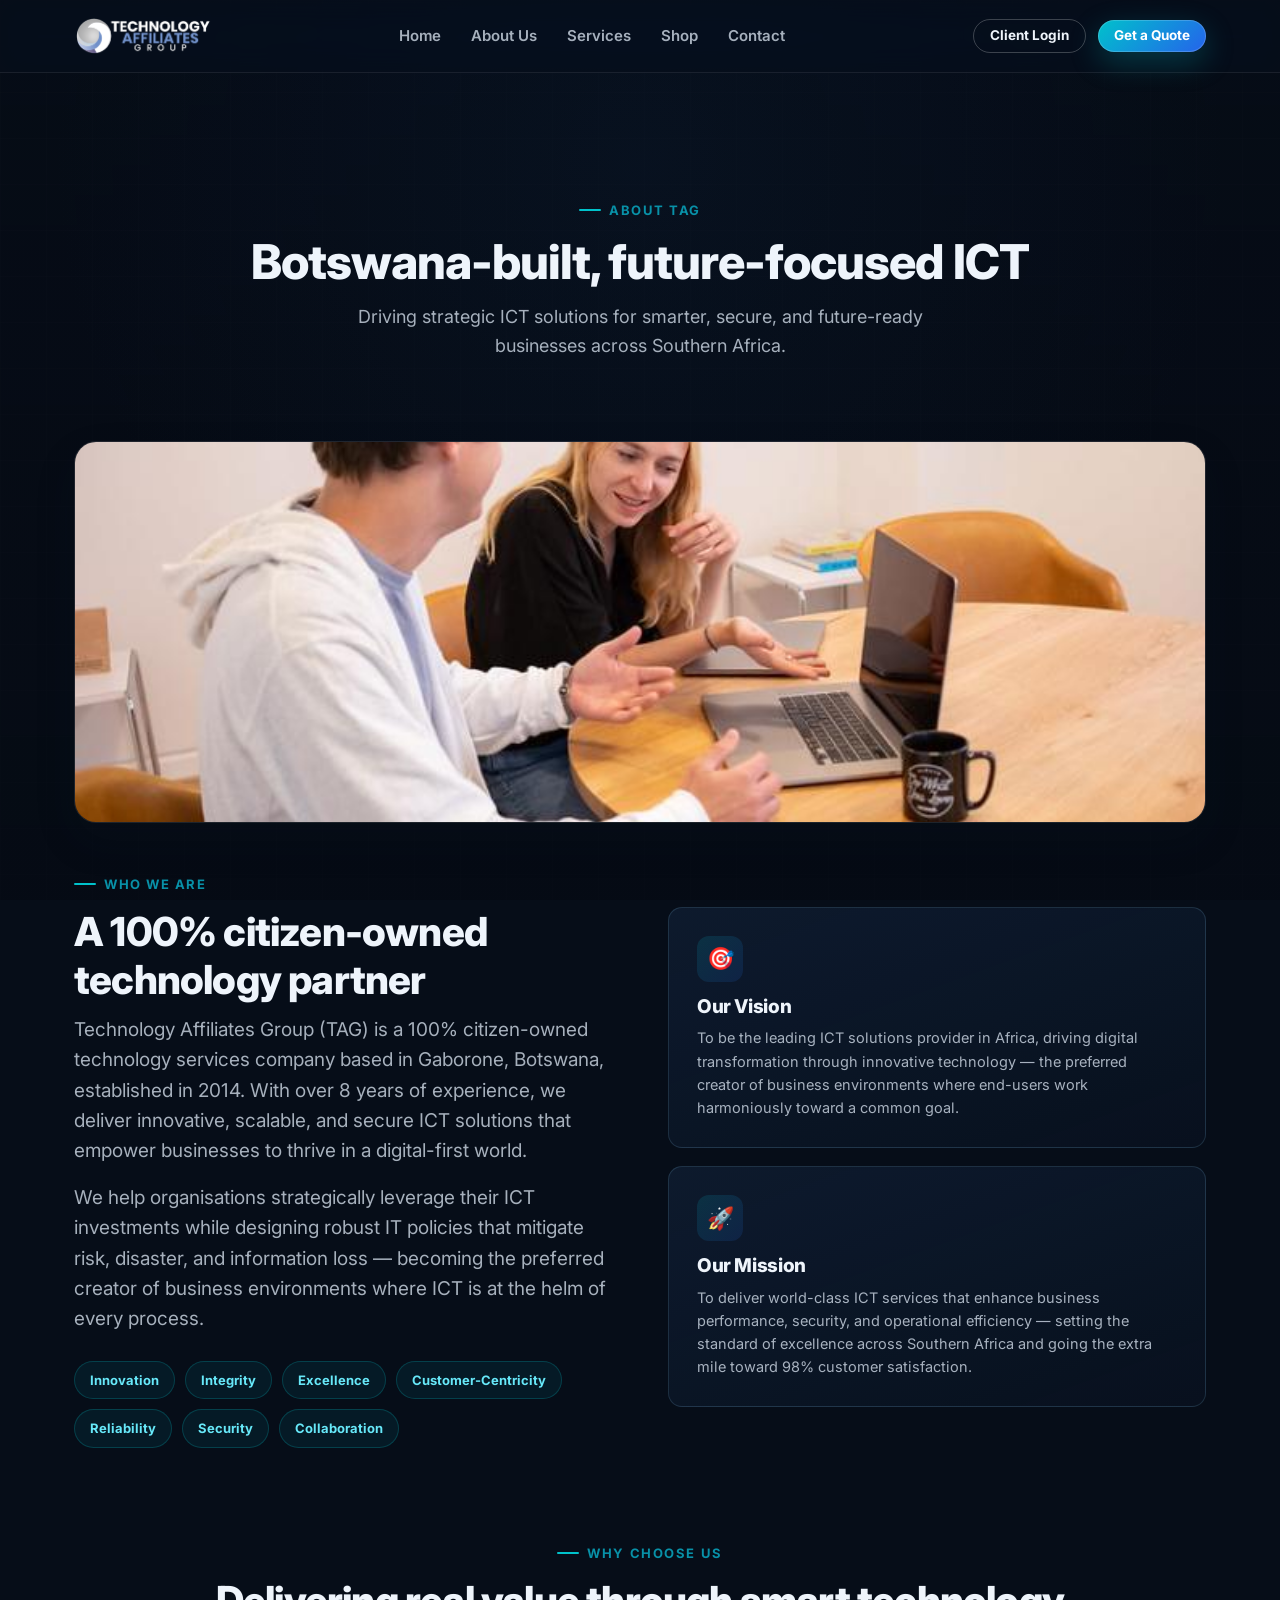
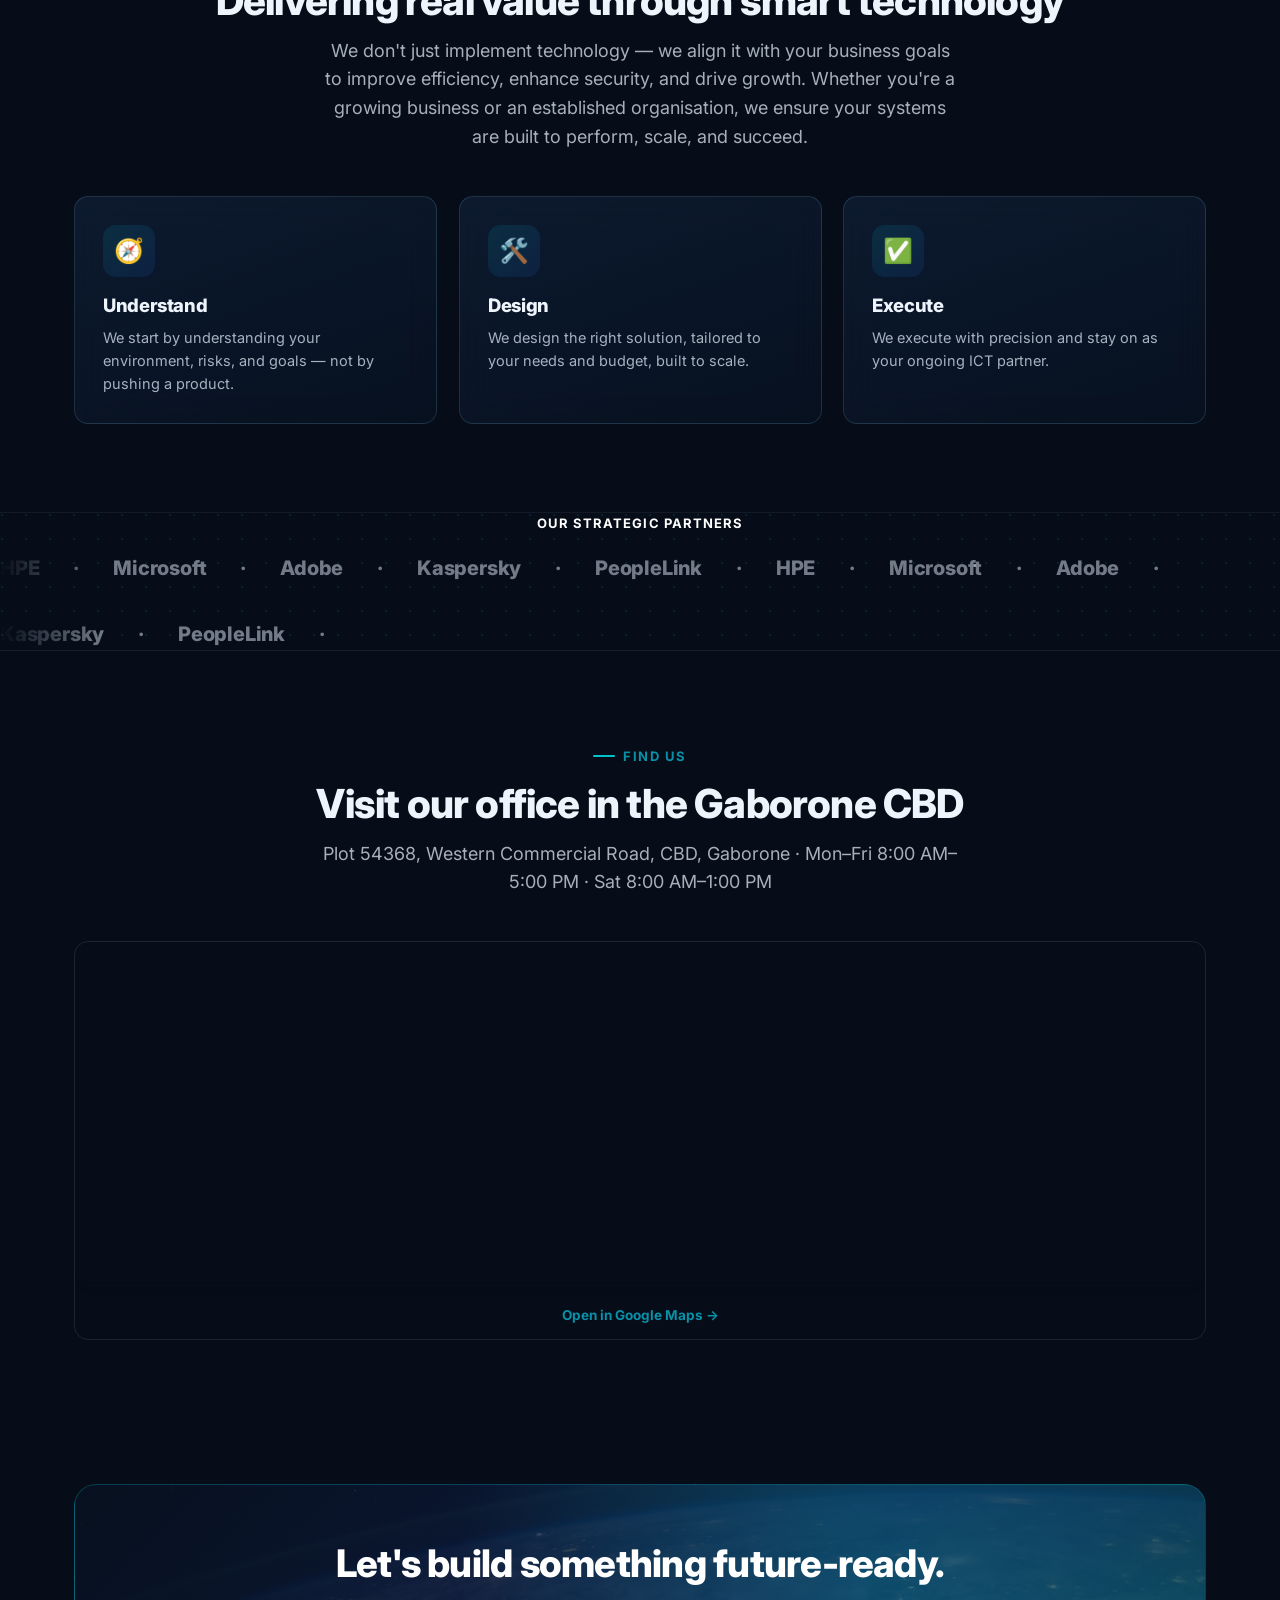
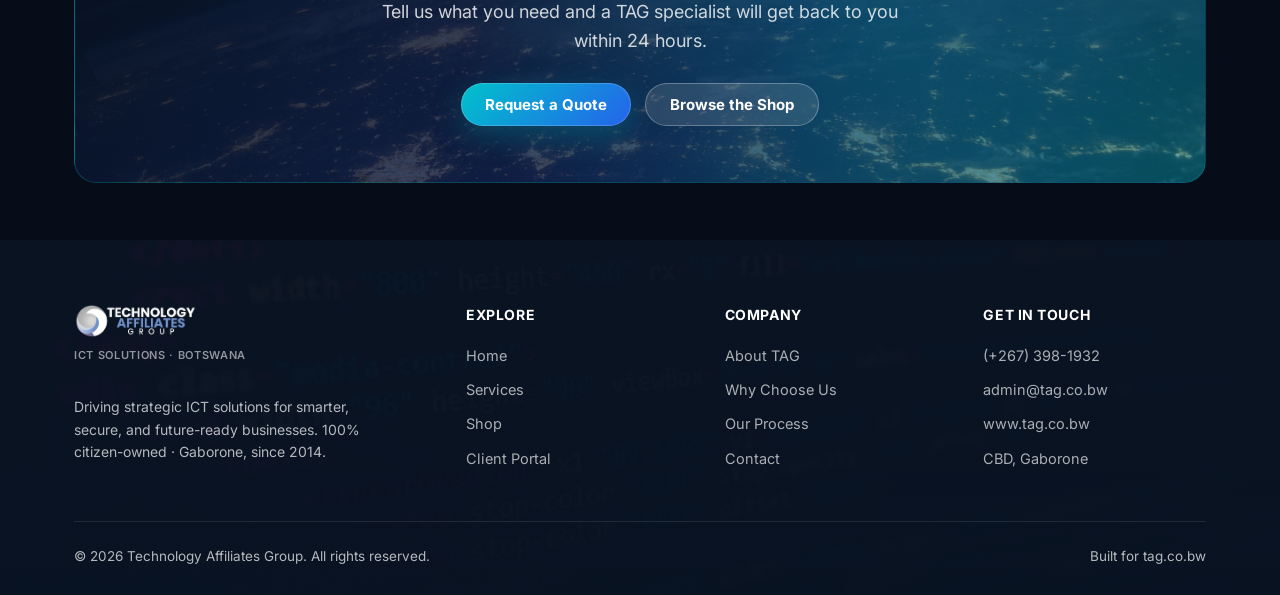
==== commit 974aacf9: "Require login after sign-up (no auto-login/redirect) - Auth.register no longer starts a session - On" ====
--- a/about.html
+++ b/about.html
@@ -9,7 +9,7 @@
   <link rel="preconnect" href="https://fonts.googleapis.com" />
   <link rel="preconnect" href="https://fonts.gstatic.com" crossorigin />
   <link href="https://fonts.googleapis.com/css2?family=Inter:wght@400;500;600;700;800;900&display=swap" rel="stylesheet" />
-  <link rel="stylesheet" href="css/styles.css?v=10" />
+  <link rel="stylesheet" href="css/styles.css?v=13" />
 </head>
 <body>
 
@@ -173,9 +173,9 @@
     </div>
   </footer>
 
-  <script src="js/db.js?v=10"></script>
-  <script src="js/ui.js?v=10"></script>
-  <script src="js/fx.js?v=10"></script>
-  <script src="js/main.js?v=10"></script>
+  <script src="js/db.js?v=13"></script>
+  <script src="js/ui.js?v=13"></script>
+  <script src="js/fx.js?v=13"></script>
+  <script src="js/main.js?v=13"></script>
 </body>
 </html>
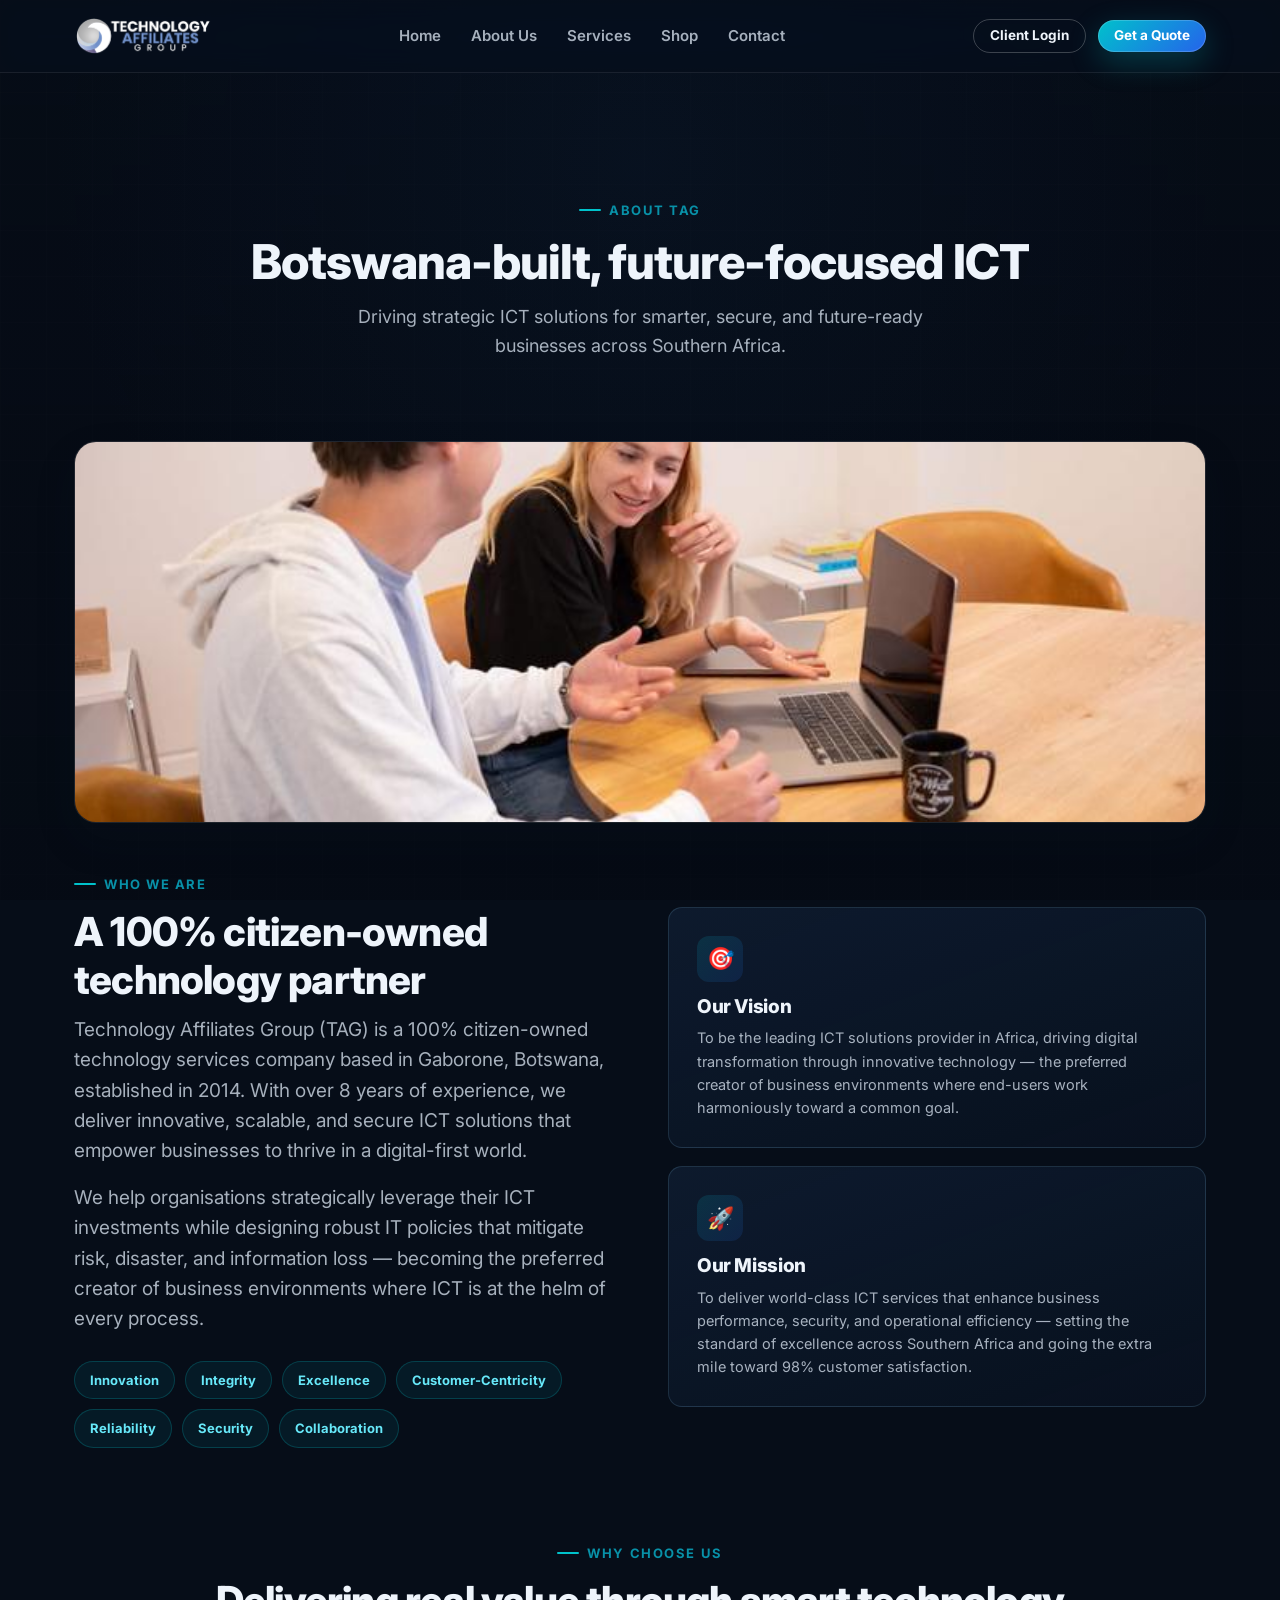
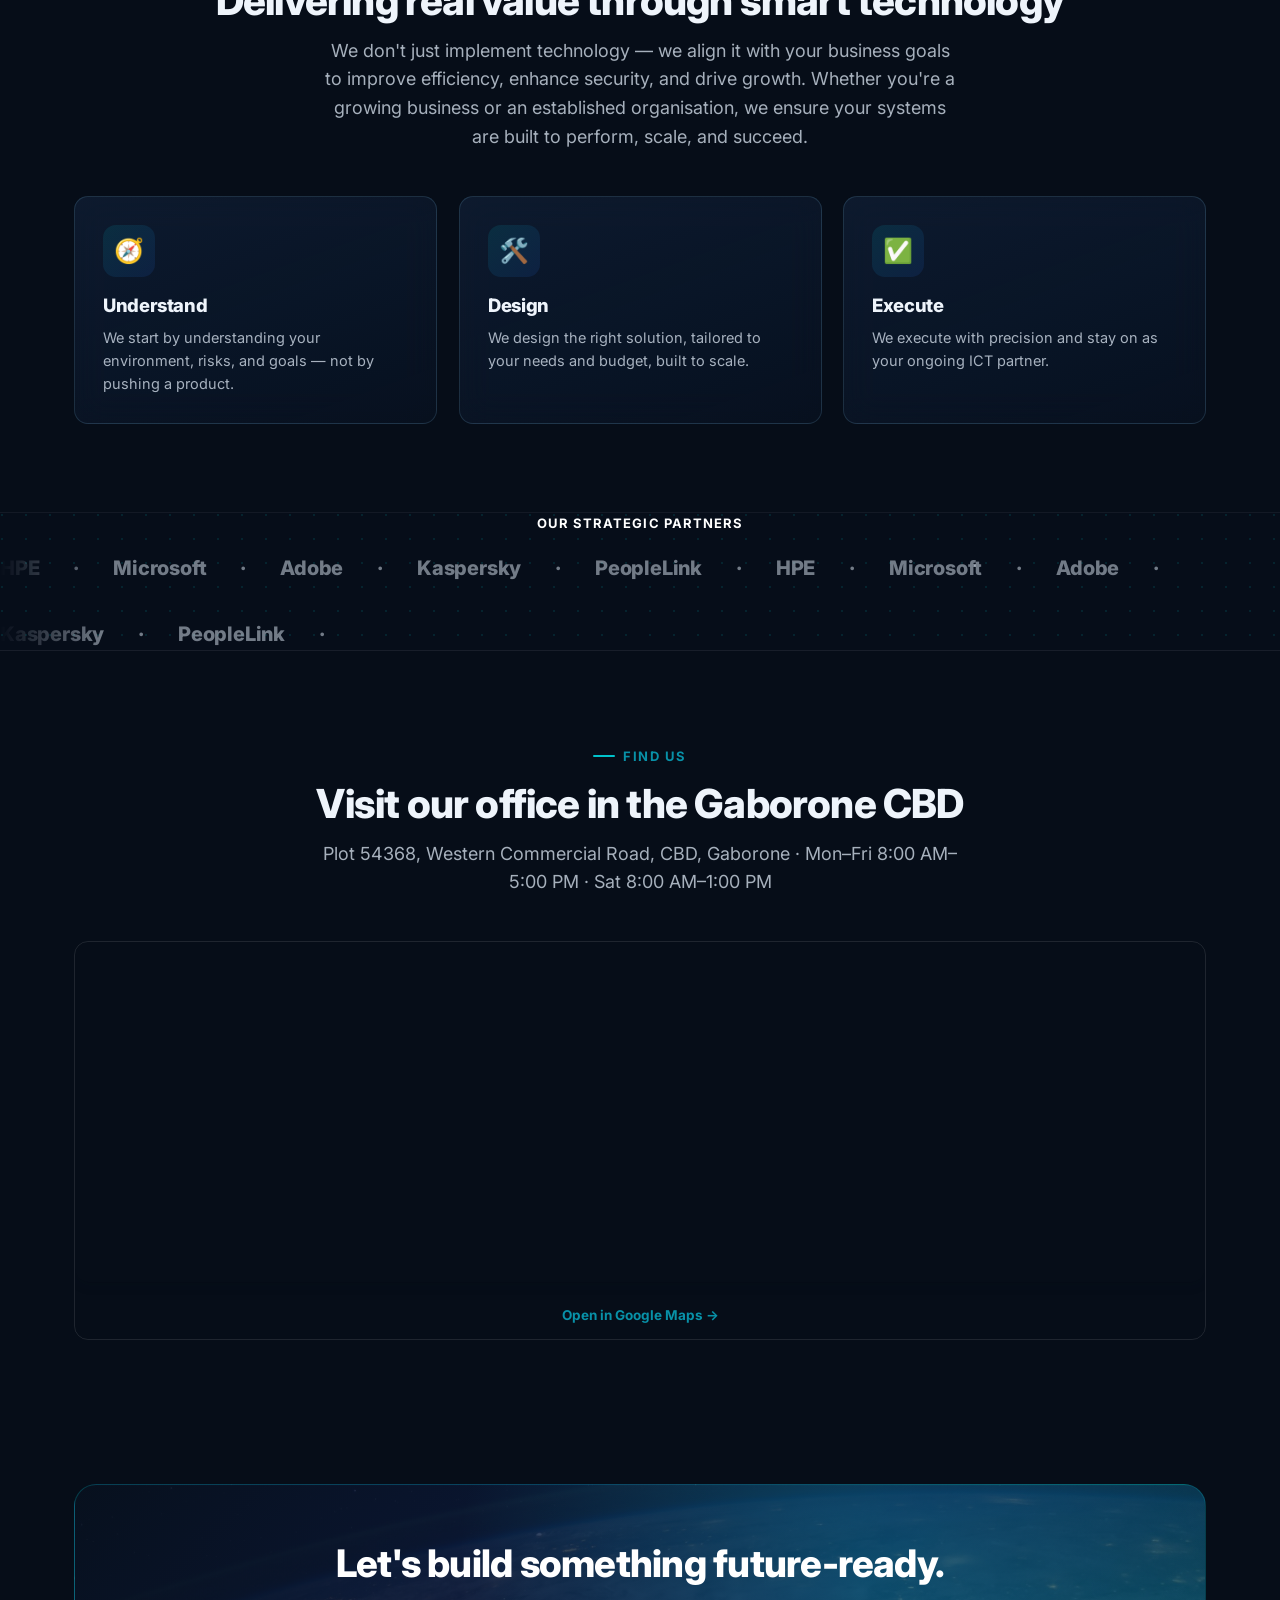
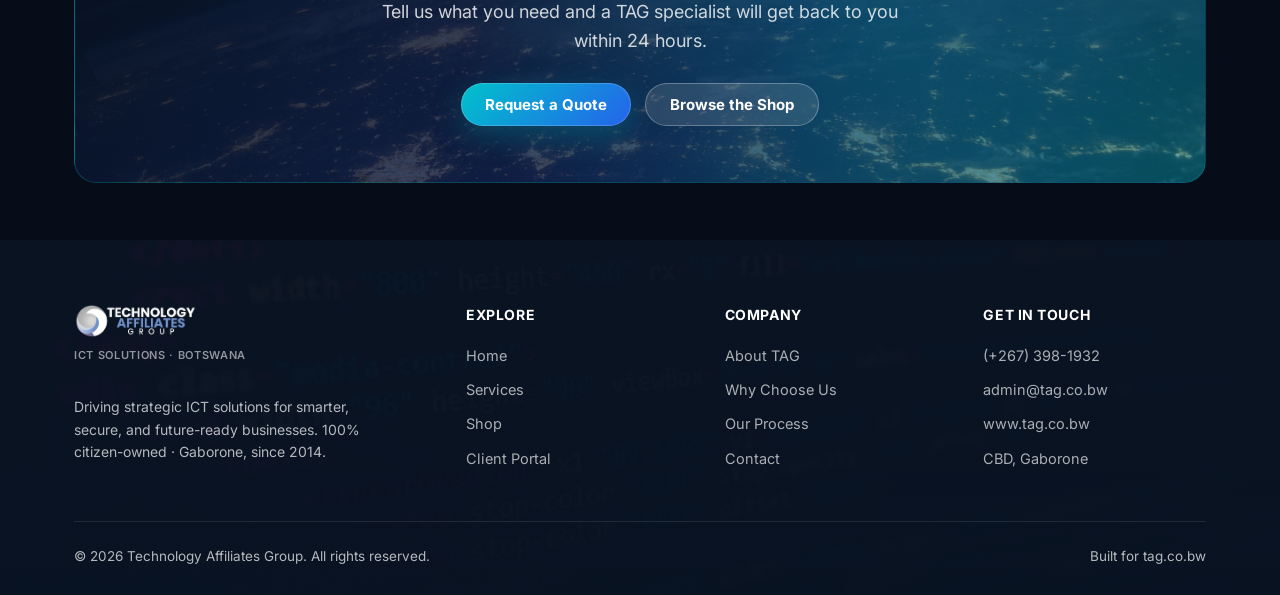
==== commit 3738ea24: "Delay switch to login by 1.5s after sign-up - Show "Account created" confirmation, then after 1.5s s" ====
--- a/about.html
+++ b/about.html
@@ -9,7 +9,7 @@
   <link rel="preconnect" href="https://fonts.googleapis.com" />
   <link rel="preconnect" href="https://fonts.gstatic.com" crossorigin />
   <link href="https://fonts.googleapis.com/css2?family=Inter:wght@400;500;600;700;800;900&display=swap" rel="stylesheet" />
-  <link rel="stylesheet" href="css/styles.css?v=13" />
+  <link rel="stylesheet" href="css/styles.css?v=14" />
 </head>
 <body>
 
@@ -173,9 +173,9 @@
     </div>
   </footer>
 
-  <script src="js/db.js?v=13"></script>
-  <script src="js/ui.js?v=13"></script>
-  <script src="js/fx.js?v=13"></script>
-  <script src="js/main.js?v=13"></script>
+  <script src="js/db.js?v=14"></script>
+  <script src="js/ui.js?v=14"></script>
+  <script src="js/fx.js?v=14"></script>
+  <script src="js/main.js?v=14"></script>
 </body>
 </html>
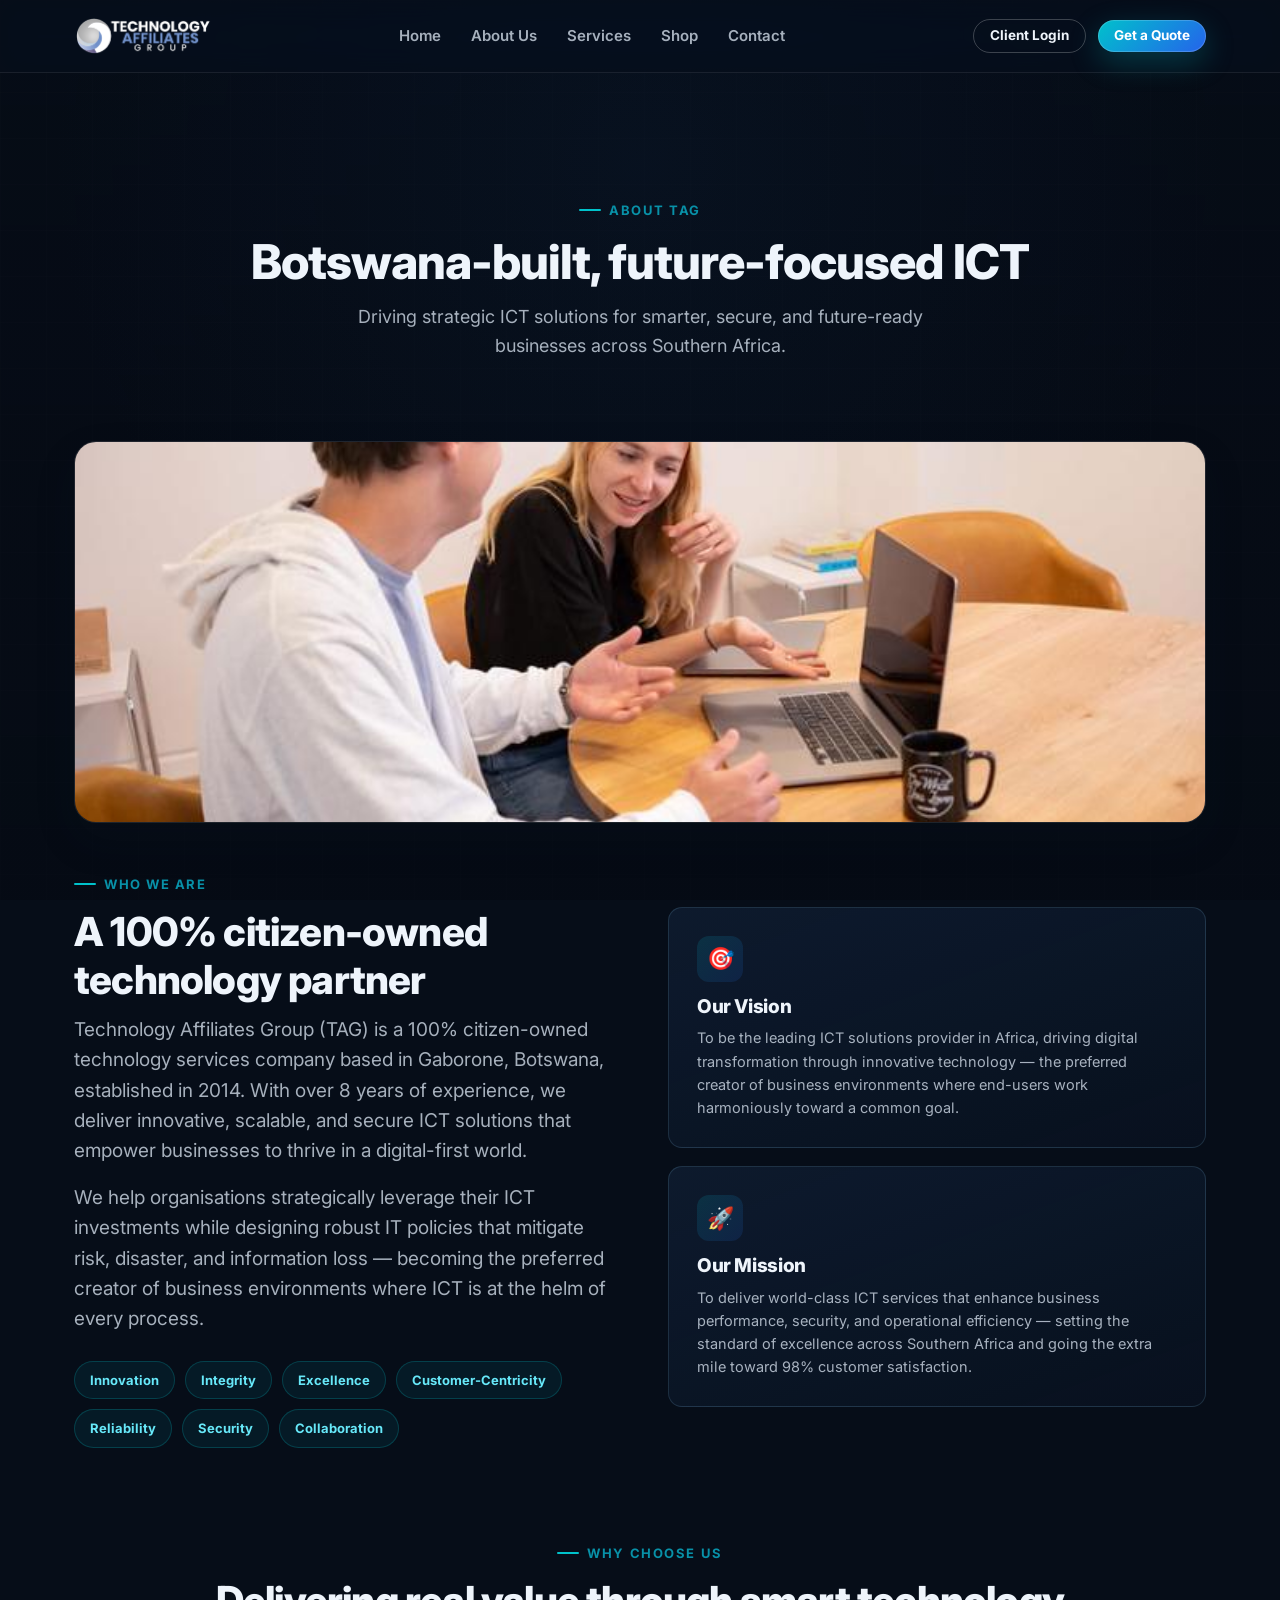
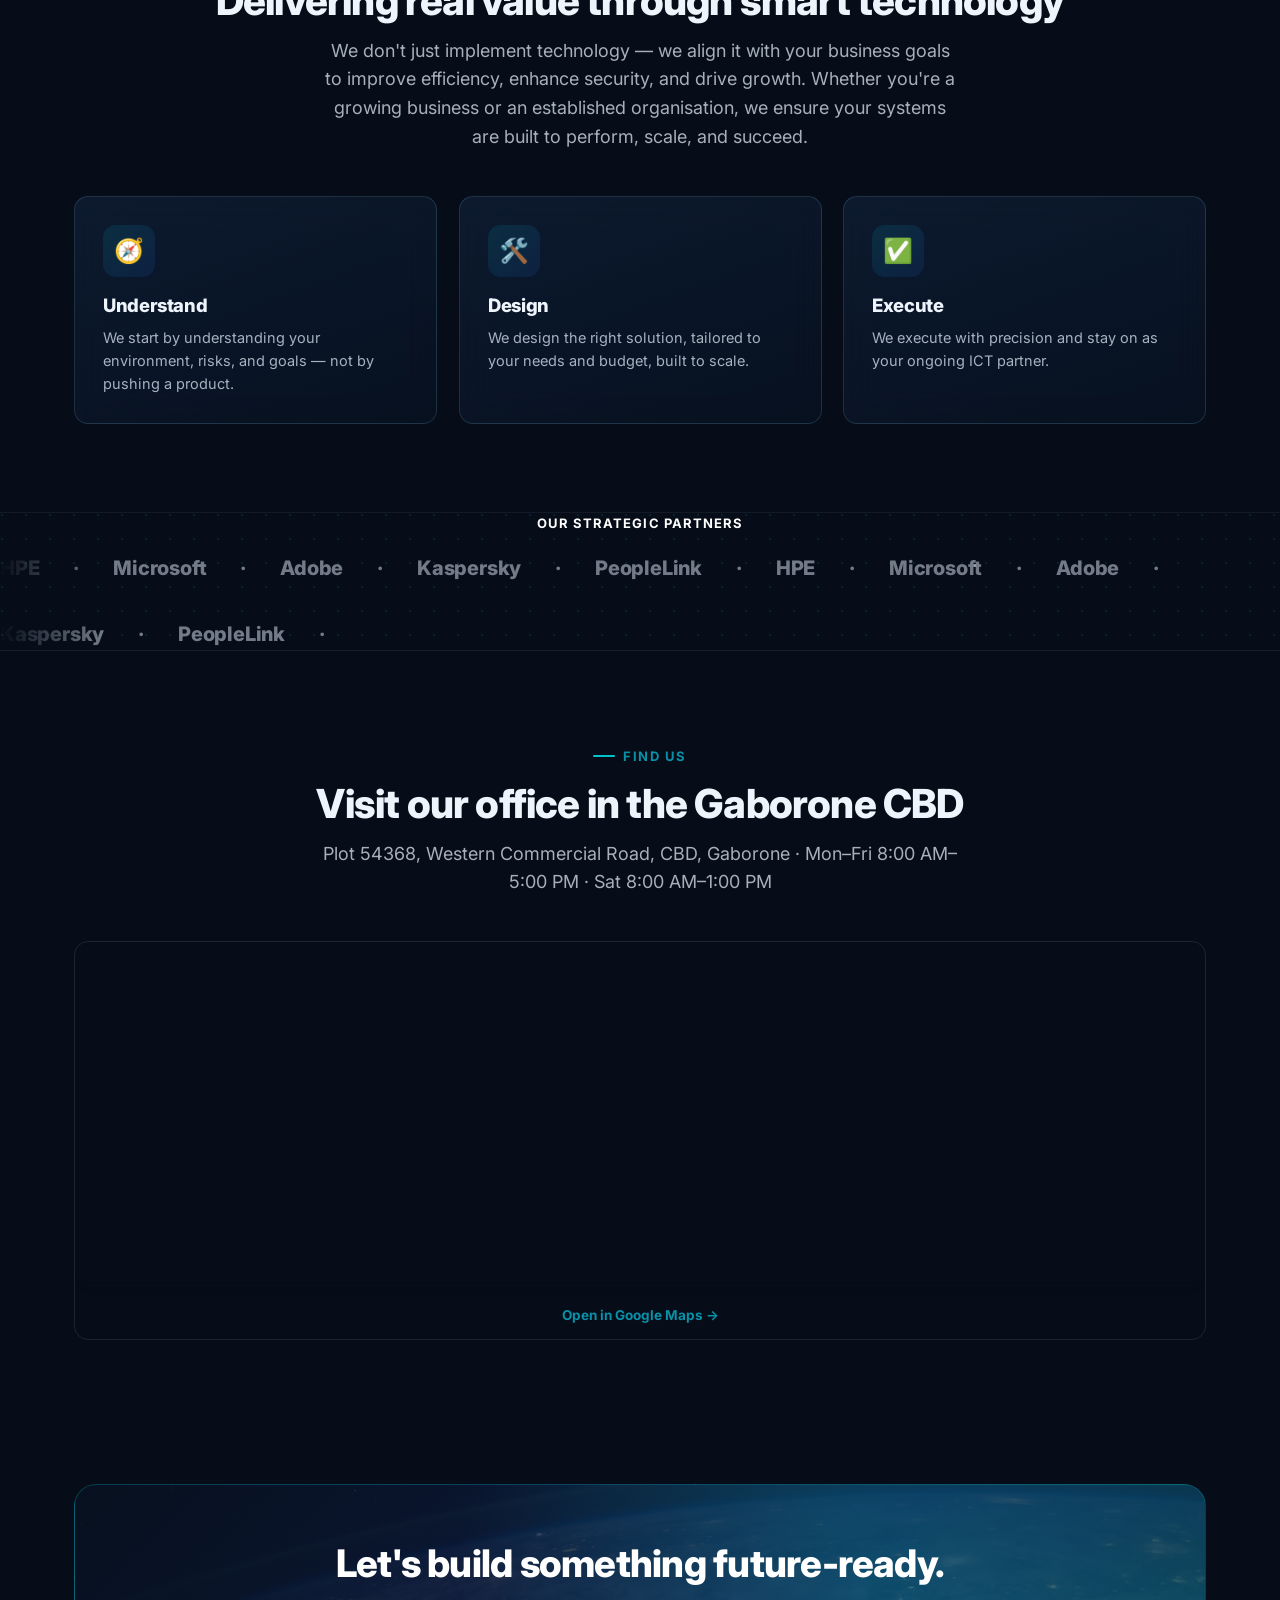
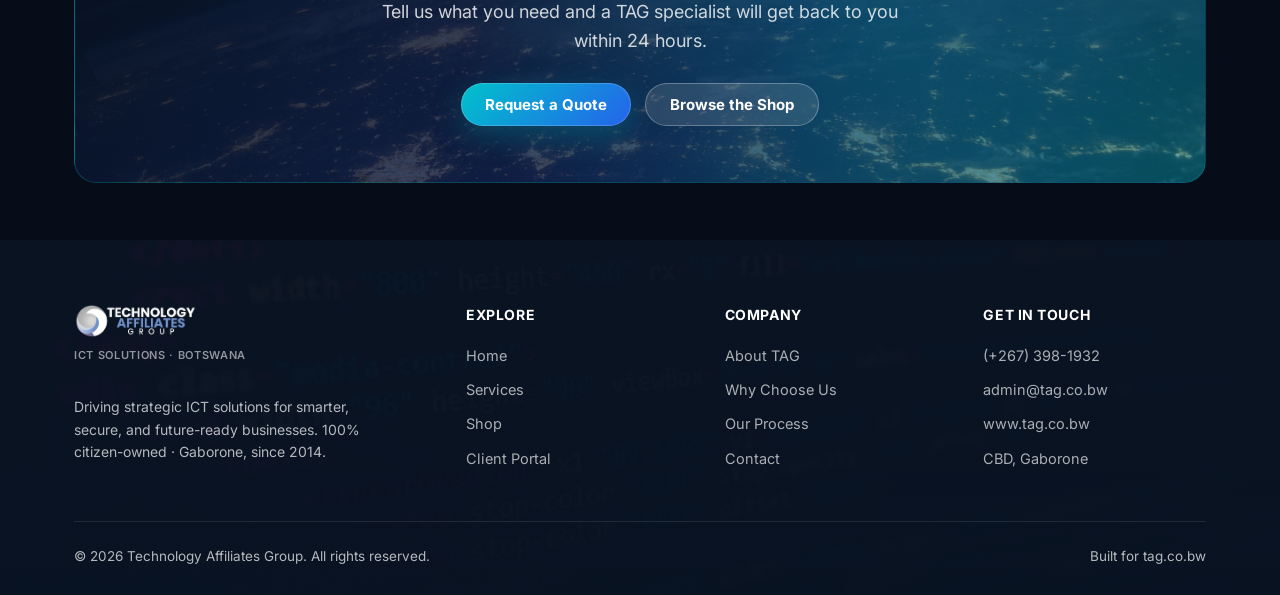
==== commit cb8f5093: "Replace shop catalogue with real products from shop_images - Rename assets/shop_imgs -> assets/shop_" ====
--- a/about.html
+++ b/about.html
@@ -9,7 +9,7 @@
   <link rel="preconnect" href="https://fonts.googleapis.com" />
   <link rel="preconnect" href="https://fonts.gstatic.com" crossorigin />
   <link href="https://fonts.googleapis.com/css2?family=Inter:wght@400;500;600;700;800;900&display=swap" rel="stylesheet" />
-  <link rel="stylesheet" href="css/styles.css?v=14" />
+  <link rel="stylesheet" href="css/styles.css?v=15" />
 </head>
 <body>
 
@@ -173,9 +173,9 @@
     </div>
   </footer>
 
-  <script src="js/db.js?v=14"></script>
-  <script src="js/ui.js?v=14"></script>
-  <script src="js/fx.js?v=14"></script>
-  <script src="js/main.js?v=14"></script>
+  <script src="js/db.js?v=15"></script>
+  <script src="js/ui.js?v=15"></script>
+  <script src="js/fx.js?v=15"></script>
+  <script src="js/main.js?v=15"></script>
 </body>
 </html>
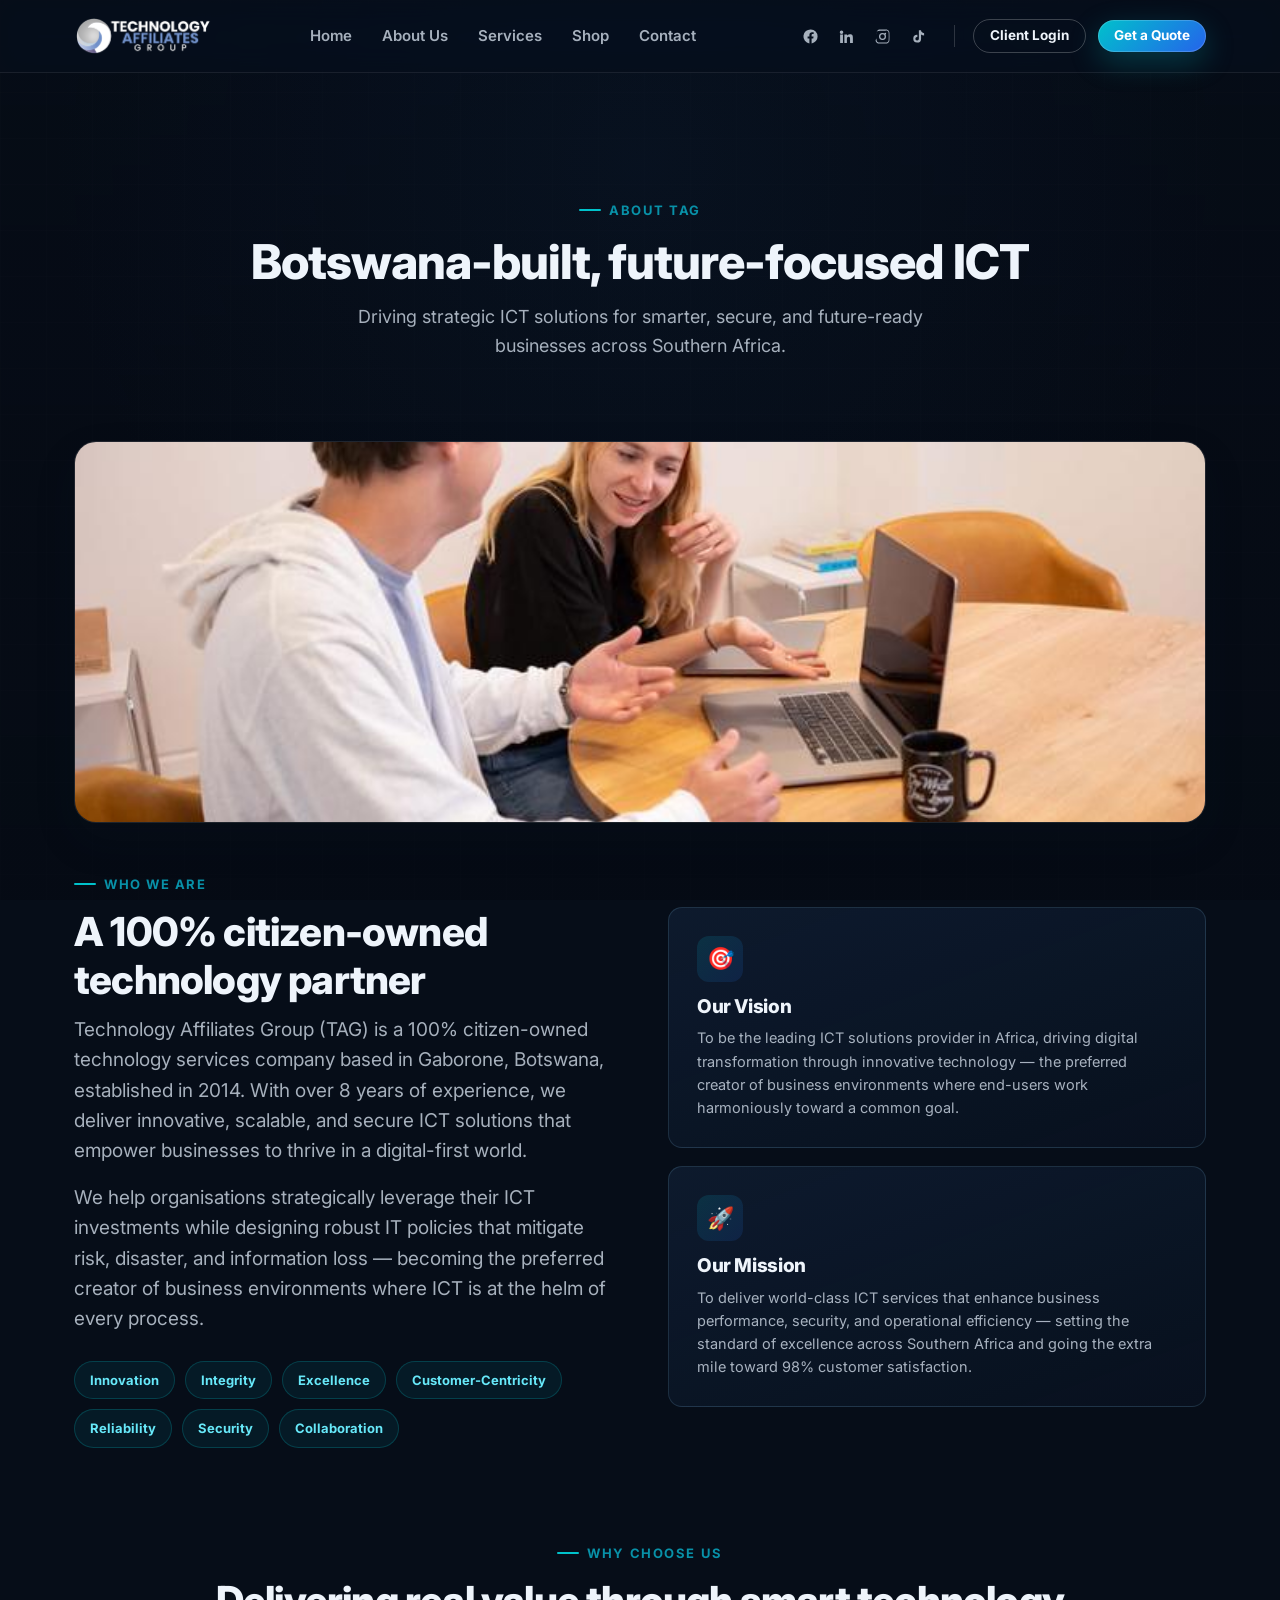
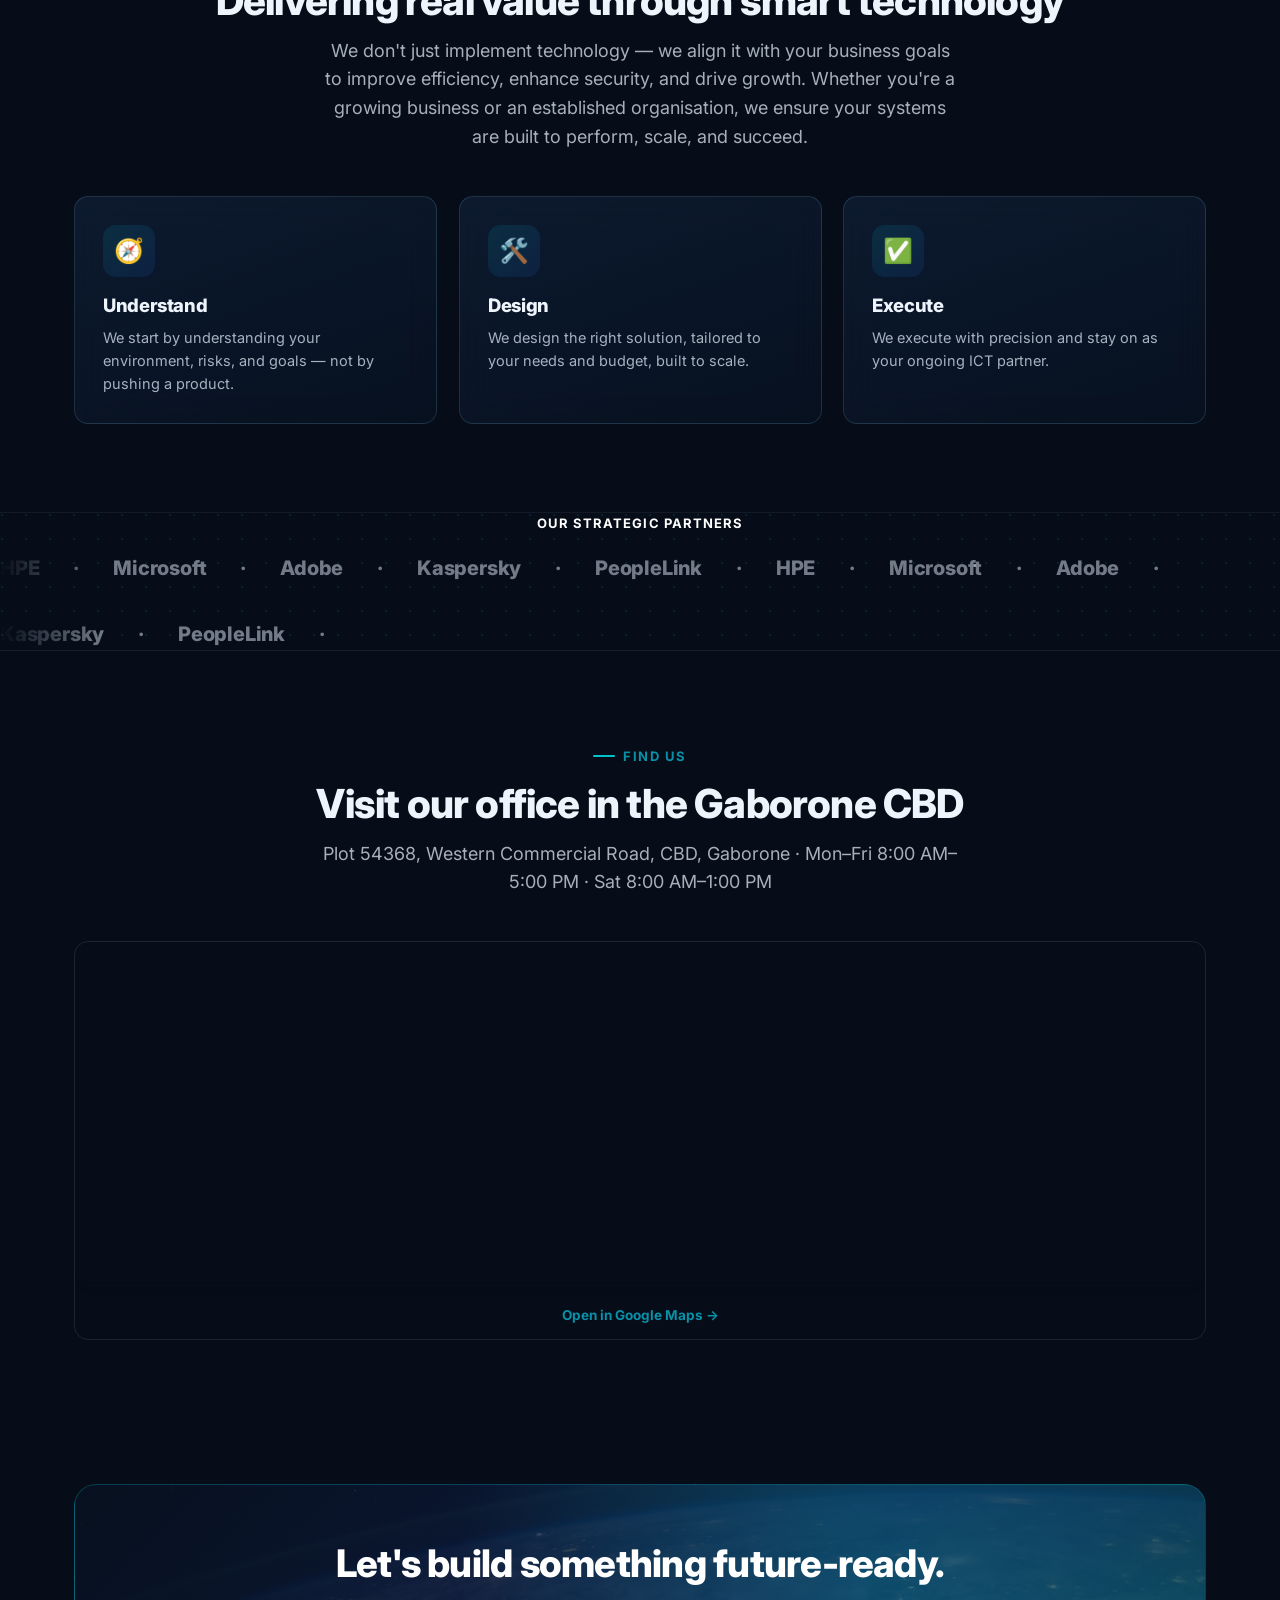
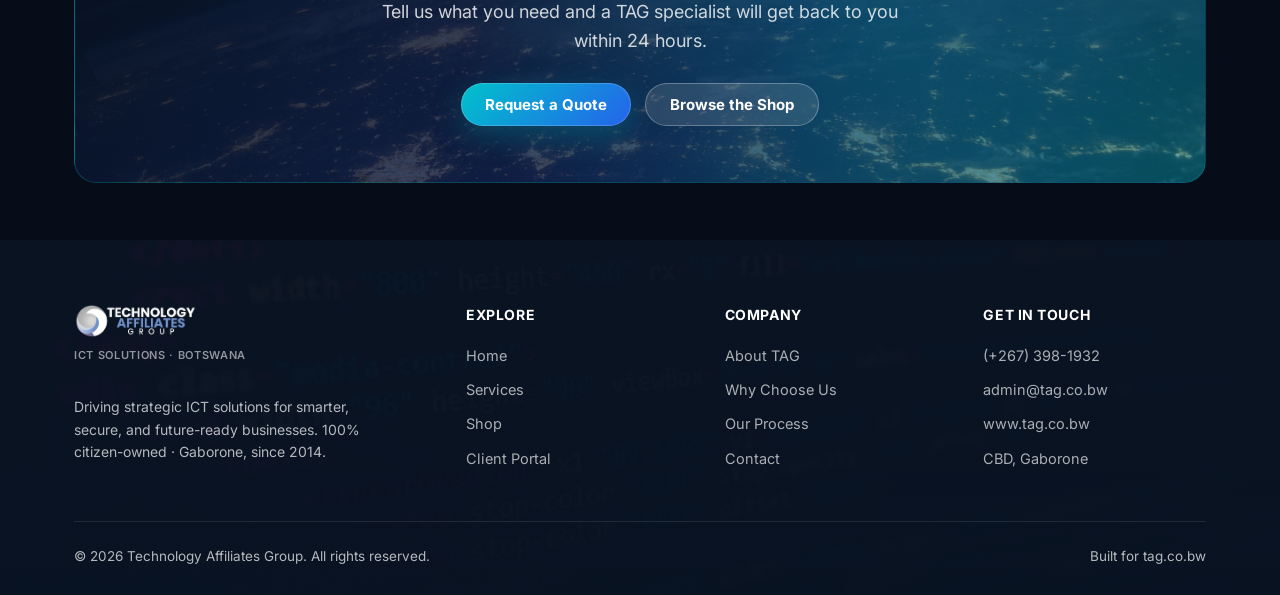
==== commit deeb908f: "Add social media icons to the nav bar - Facebook, LinkedIn, Instagram, TikTok icons in nav (index, a" ====
--- a/about.html
+++ b/about.html
@@ -9,7 +9,7 @@
   <link rel="preconnect" href="https://fonts.googleapis.com" />
   <link rel="preconnect" href="https://fonts.gstatic.com" crossorigin />
   <link href="https://fonts.googleapis.com/css2?family=Inter:wght@400;500;600;700;800;900&display=swap" rel="stylesheet" />
-  <link rel="stylesheet" href="css/styles.css?v=15" />
+  <link rel="stylesheet" href="css/styles.css?v=17" />
 </head>
 <body>
 
@@ -33,6 +33,13 @@
         <a href="index.html#contact">Contact</a>
       </nav>
       <div class="nav__actions">
+        <div class="nav__social" aria-label="TAG on social media">
+          <a href="https://www.facebook.com/TechnologyAffiliatesGroup" target="_blank" rel="noopener" aria-label="TAG on Facebook"><svg viewBox="0 0 24 24" aria-hidden="true"><path d="M22 12a10 10 0 1 0-11.56 9.88v-6.99H7.9V12h2.54V9.8c0-2.5 1.49-3.89 3.77-3.89 1.09 0 2.24.2 2.24.2v2.46h-1.26c-1.24 0-1.63.77-1.63 1.56V12h2.78l-.44 2.89h-2.34v6.99A10 10 0 0 0 22 12z"/></svg></a>
+          <a href="https://www.linkedin.com/company/technology-affiliates-group/" target="_blank" rel="noopener" aria-label="TAG on LinkedIn"><svg viewBox="0 0 24 24" aria-hidden="true"><path d="M4.98 3.5a2.5 2.5 0 1 1 0 5 2.5 2.5 0 0 1 0-5zM3 9h4v12H3zM9 9h3.8v1.71h.05c.53-1 1.83-2.06 3.77-2.06 4.03 0 4.38 2.26 4.38 5.2V21h-4v-5.35c0-1.48-.03-3.38-2.06-3.38-2.07 0-2.39 1.6-2.39 3.27V21H9z"/></svg></a>
+          <a href="https://www.instagram.com/technologyaffiliates" target="_blank" rel="noopener" aria-label="TAG on Instagram"><svg viewBox="0 0 24 24" aria-hidden="true"><path d="M12 2.2c3.2 0 3.58.01 4.85.07 1.17.05 1.8.25 2.23.41.56.22.96.48 1.38.9.42.42.68.82.9 1.38.16.42.36 1.06.41 2.23.06 1.27.07 1.65.07 4.85s-.01 3.58-.07 4.85c-.05 1.17-.25 1.8-.41 2.23-.22.56-.48.96-.9 1.38-.42.42-.82.68-1.38.9-.42.16-1.06.36-2.23.41-1.27.06-1.65.07-4.85.07s-3.58-.01-4.85-.07c-1.17-.05-1.8-.25-2.23-.41a3.7 3.7 0 0 1-1.38-.9 3.7 3.7 0 0 1-.9-1.38c-.16-.42-.36-1.06-.41-2.23C3.6 15.58 3.6 15.2 3.6 12s.01-3.58.07-4.85c.05-1.17.25-1.8.41-2.23.22-.56.48-.96.9-1.38.42-.42.82-.68 1.38-.9.42-.16 1.06-.36 2.23-.41C8.42 2.21 8.8 2.2 12 2.2zm0 1.8c-3.14 0-3.5.02-4.74.07-.9.04-1.38.19-1.71.32-.43.16-.74.36-1.06.68-.32.32-.52.63-.68 1.06-.13.33-.28.81-.32 1.71C3.6 8.5 3.6 8.86 3.6 12s.02 3.5.07 4.74c.04.9.19 1.38.32 1.71.16.43.36.74.68 1.06.32.32.63.52 1.06.68.33.13.81.28 1.71.32 1.24.05 1.6.07 4.74.07s3.5-.02 4.74-.07c.9-.04 1.38-.19 1.71-.32.43-.16.74-.36 1.06-.68.32-.32.52-.63.68-1.06.13-.33.28-.81.32-1.71.05-1.24.07-1.6.07-4.74s-.02-3.5-.07-4.74c-.04-.9-.19-1.38-.32-1.71a2.85 2.85 0 0 0-.68-1.06 2.85 2.85 0 0 0-1.06-.68c-.33-.13-.81-.28-1.71-.32C15.5 4.02 15.14 4 12 4zm0 3.06A4.94 4.94 0 1 1 7.06 12 4.94 4.94 0 0 1 12 7.06zm0 1.8A3.14 3.14 0 1 0 15.14 12 3.14 3.14 0 0 0 12 8.86zm5.14-.9a1.15 1.15 0 1 1-1.15-1.15 1.15 1.15 0 0 1 1.15 1.15z"/></svg></a>
+          <a href="https://www.tiktok.com/@technology.affiliates" target="_blank" rel="noopener" aria-label="TAG on TikTok"><svg viewBox="0 0 24 24" aria-hidden="true"><path d="M16.6 5.8a4.28 4.28 0 0 1-1.05-2.8h-3.02v12.14a2.47 2.47 0 1 1-2.11-2.45V9.53a5.5 5.5 0 1 0 5.21 5.49V9.09a7.28 7.28 0 0 0 4.28 1.37V7.44a4.28 4.28 0 0 1-3.31-1.64z"/></svg></a>
+        </div>
+        <span class="nav__divider" aria-hidden="true"></span>
         <a href="login.html" class="btn btn-ghost btn-sm">Client Login</a>
         <a href="index.html#contact" class="btn btn-primary btn-sm">Get a Quote</a>
       </div>
@@ -173,9 +180,9 @@
     </div>
   </footer>
 
-  <script src="js/db.js?v=15"></script>
-  <script src="js/ui.js?v=15"></script>
-  <script src="js/fx.js?v=15"></script>
-  <script src="js/main.js?v=15"></script>
+  <script src="js/db.js?v=17"></script>
+  <script src="js/ui.js?v=17"></script>
+  <script src="js/fx.js?v=17"></script>
+  <script src="js/main.js?v=17"></script>
 </body>
 </html>
--- a/css/styles.css
+++ b/css/styles.css
@@ -146,6 +146,12 @@
 .nav__actions { display: flex; align-items: center; gap: 12px; }
 .nav__toggle { display: none; background: none; border: none; padding: 8px; }
 .nav__toggle span { display: block; width: 24px; height: 2.5px; background: var(--ink); border-radius: 2px; margin: 5px 0; transition: .2s; }
+/* Social icons in the nav */
+.nav__social { display: flex; align-items: center; gap: 2px; }
+.nav__social a { width: 34px; height: 34px; border-radius: 9px; display: grid; place-items: center; color: var(--soft-on-dark); transition: color .15s, background .15s, transform .15s; }
+.nav__social a svg { width: 17px; height: 17px; fill: currentColor; display: block; }
+.nav__social a:hover { color: var(--cyan-300); background: rgba(0,194,203,0.14); transform: translateY(-2px); }
+.nav__divider { width: 1px; height: 22px; background: rgba(255,255,255,0.16); margin: 0 6px; flex: 0 0 auto; }
 
 /* Hero */
 .hero { position: relative; background: var(--grad-hero); color: #fff; overflow: hidden; }
@@ -431,6 +437,7 @@
   .sidebar.open { transform: translateX(0); }
   .nav__links { display: none; }
   .nav__toggle { display: block; }
+  .nav__social, .nav__divider { display: none; }
   .nav.open .nav__links { display: flex; position: absolute; top: 72px; left: 0; right: 0; flex-direction: column; background: #fff; padding: 20px 24px; gap: 16px; border-bottom: 1px solid var(--slate-200); box-shadow: var(--shadow-md); }
 }
 @media (max-width: 560px) {
@@ -985,8 +992,9 @@
     background: transparent; box-shadow: none; border: none; padding: 12px 0 4px;
   }
   .nav.open .nav__links a { padding: 9px 2px; }
-  .nav.open .nav__actions { display: flex; gap: 10px; padding: 4px 0 12px; }
+  .nav.open .nav__actions { display: flex; flex-wrap: wrap; gap: 10px; padding: 4px 0 12px; }
   .nav.open .nav__actions .btn { flex: 1; }
+  .nav.open .nav__social { display: flex; order: -1; flex-basis: 100%; justify-content: center; gap: 6px; margin-bottom: 2px; }
 
   /* ---- HERO ---- */
   .hero__inner { padding: 52px 16px 60px; gap: 28px; } /* 16px gutters (this element overrides .container padding) */
@@ -1182,7 +1190,7 @@
 /* Product grid + cards */
 .products { display: grid; grid-template-columns: repeat(4, 1fr); gap: 22px; }
 .product { display: flex; flex-direction: column; }
-.product__media { height: 128px; border-radius: var(--radius); display: grid; place-items: center; font-size: 52px; margin-bottom: 16px; background: linear-gradient(135deg, rgba(0,194,203,.10), rgba(37,99,235,.10)); border: 1px solid rgba(255,255,255,0.08); }
+.product__media { height: 200px; border-radius: var(--radius); display: grid; place-items: center; font-size: 52px; margin-bottom: 16px; background: linear-gradient(135deg, rgba(0,194,203,.10), rgba(37,99,235,.10)); border: 1px solid rgba(255,255,255,0.08); }
 .product__cat { font-size: 11.5px; font-weight: 800; letter-spacing: .06em; text-transform: uppercase; color: var(--accent-dark); }
 .product h3 { font-size: 16.5px; margin: 6px 0 6px; }
 .product p { font-size: 13.5px; color: var(--soft-on-dark); flex: 1; }
@@ -1233,7 +1241,7 @@
 
 /* Shop product & cart images */
 .product__media { overflow: hidden; padding: 0; }
-.product__media img { width: 100%; height: 100%; object-fit: cover; display: block; }
+.product__media img { width: 100%; height: 100%; object-fit: contain; padding: 10px; display: block; }
 .cart-line__icon { overflow: hidden; padding: 0; }
 .cart-line__icon img { width: 100%; height: 100%; object-fit: cover; display: block; }
 
